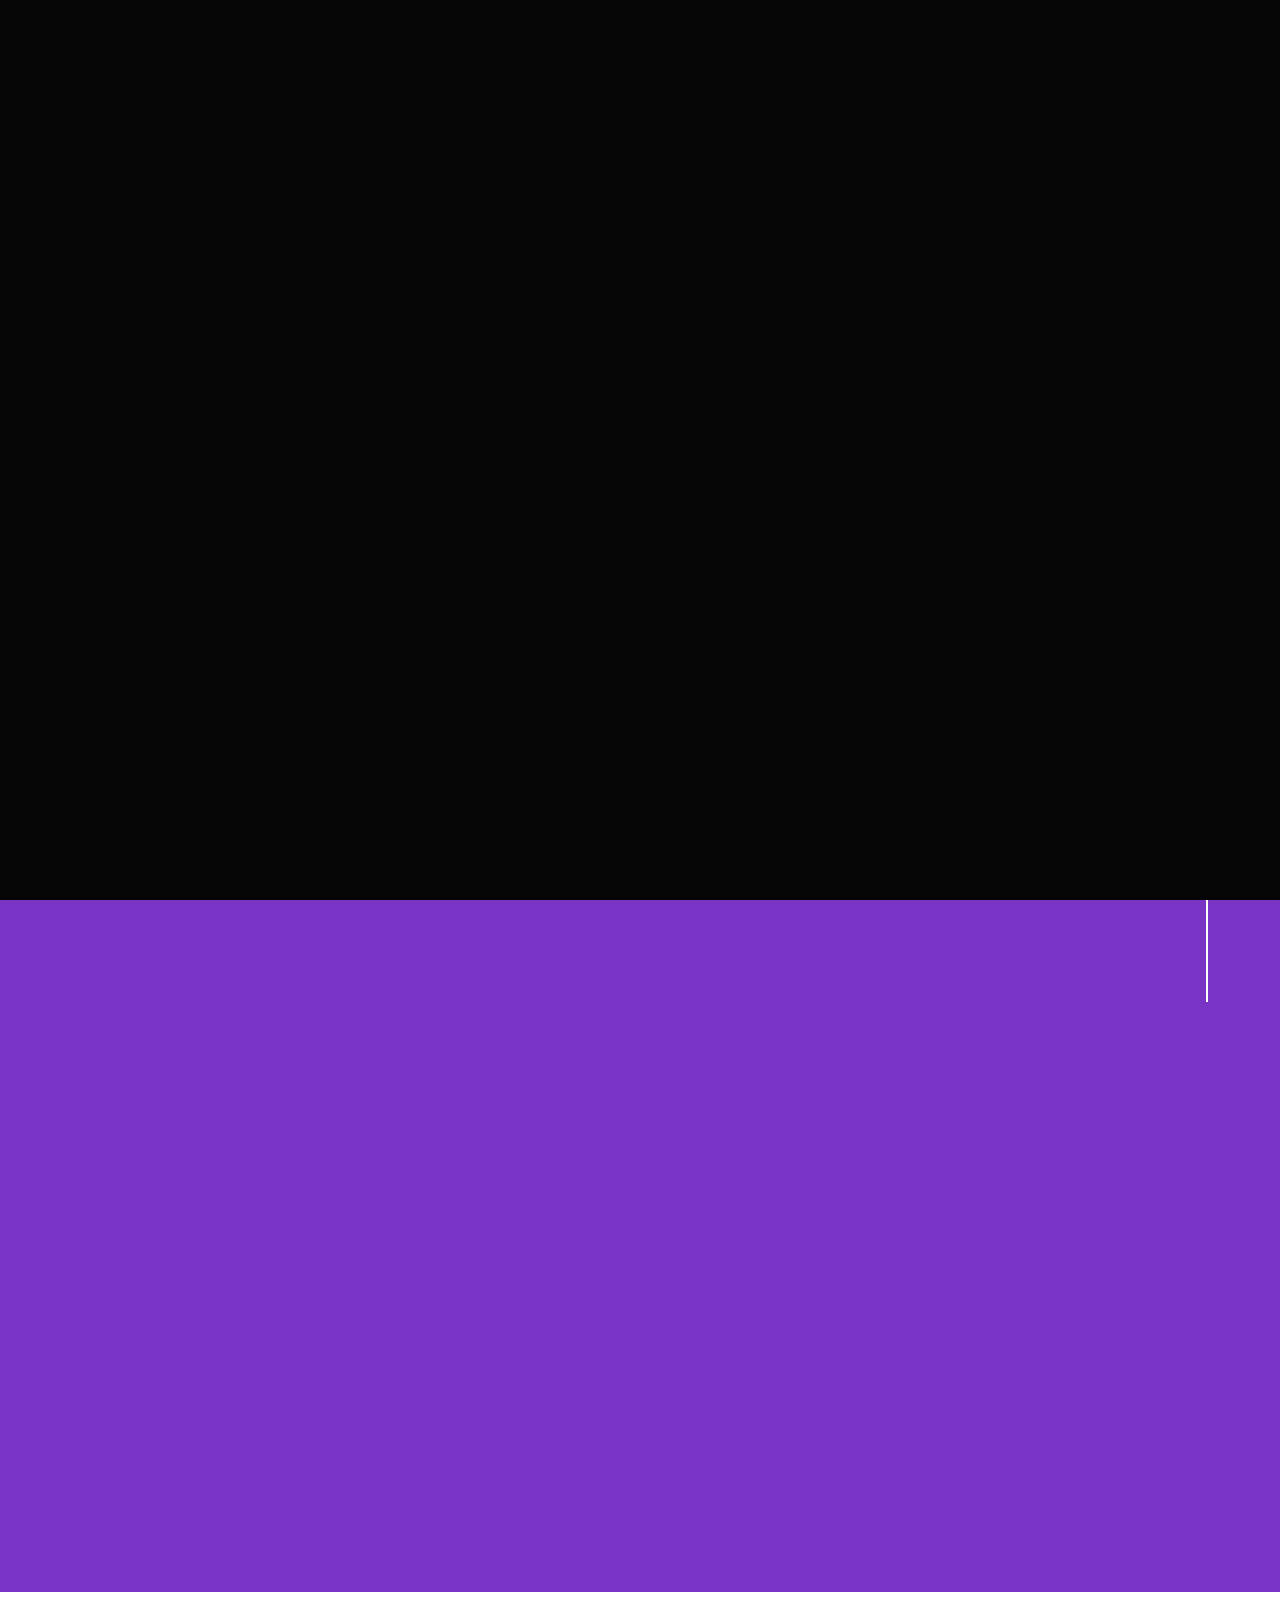
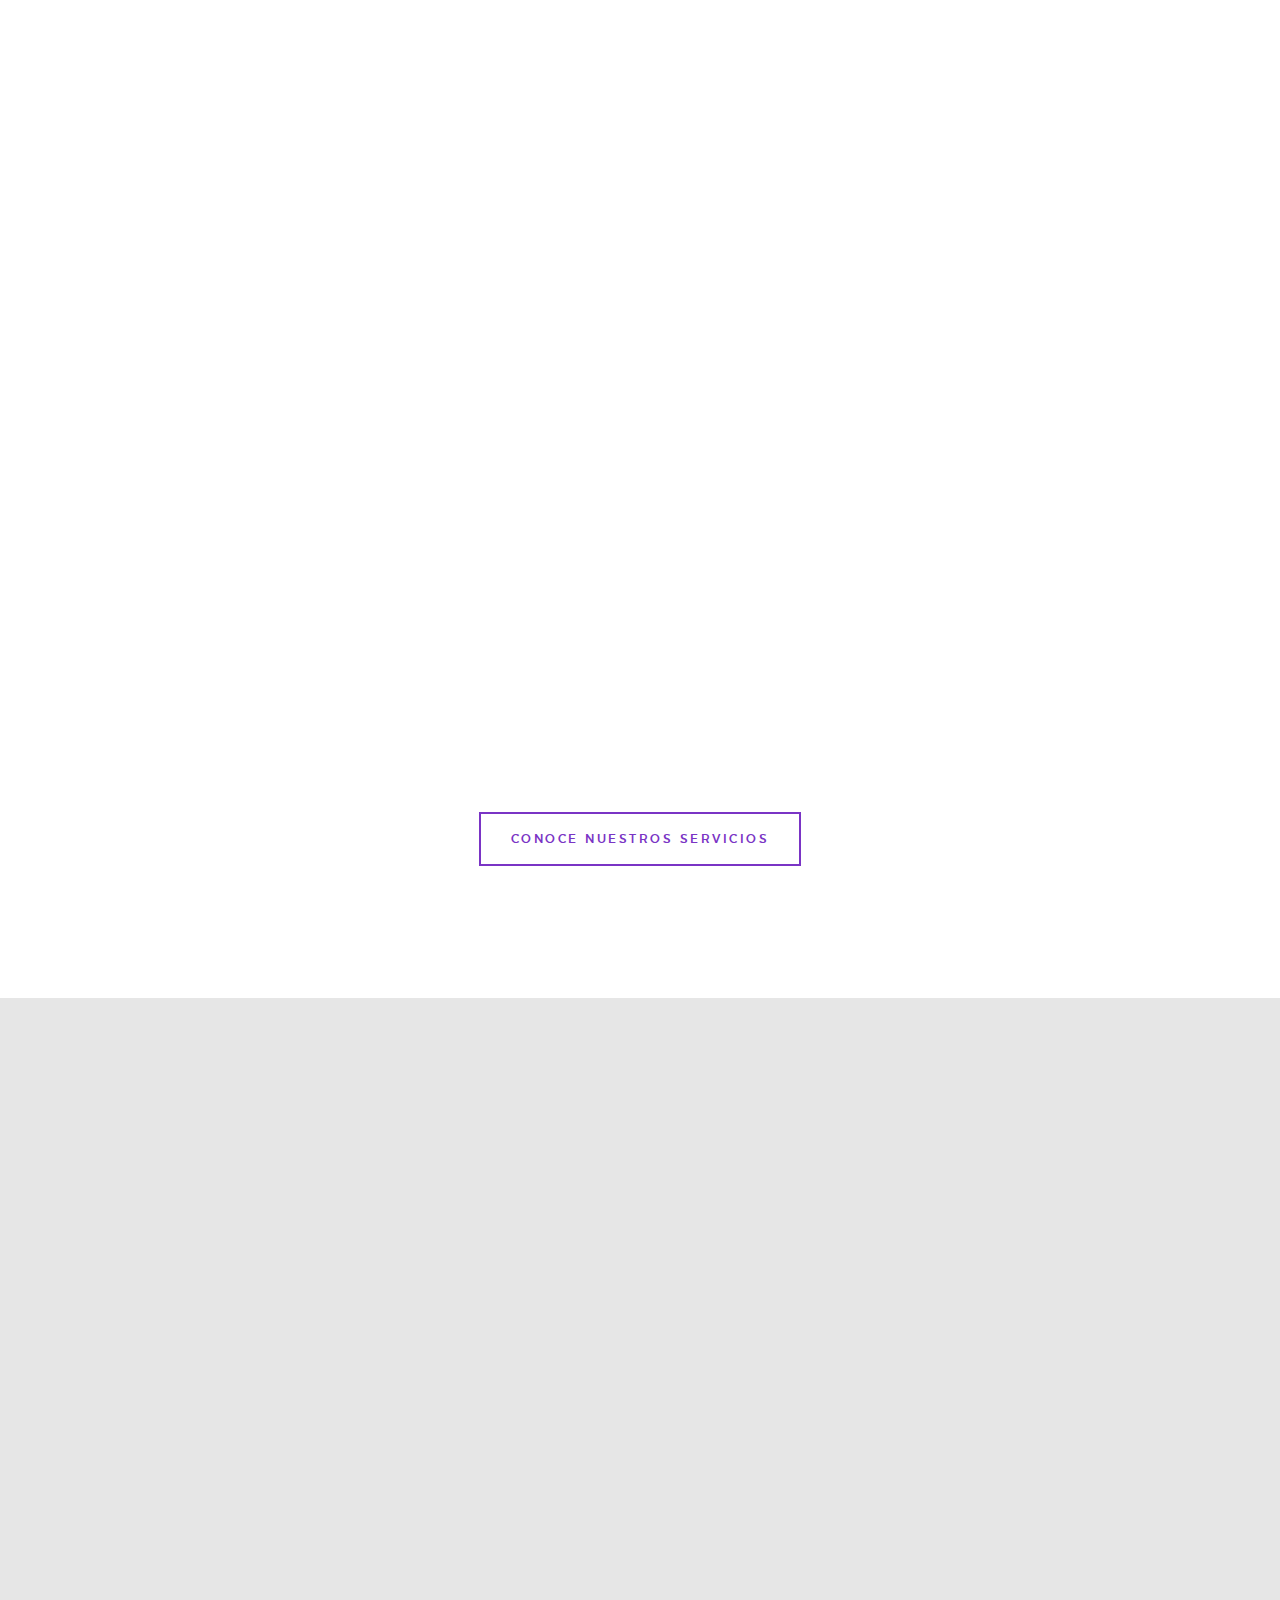
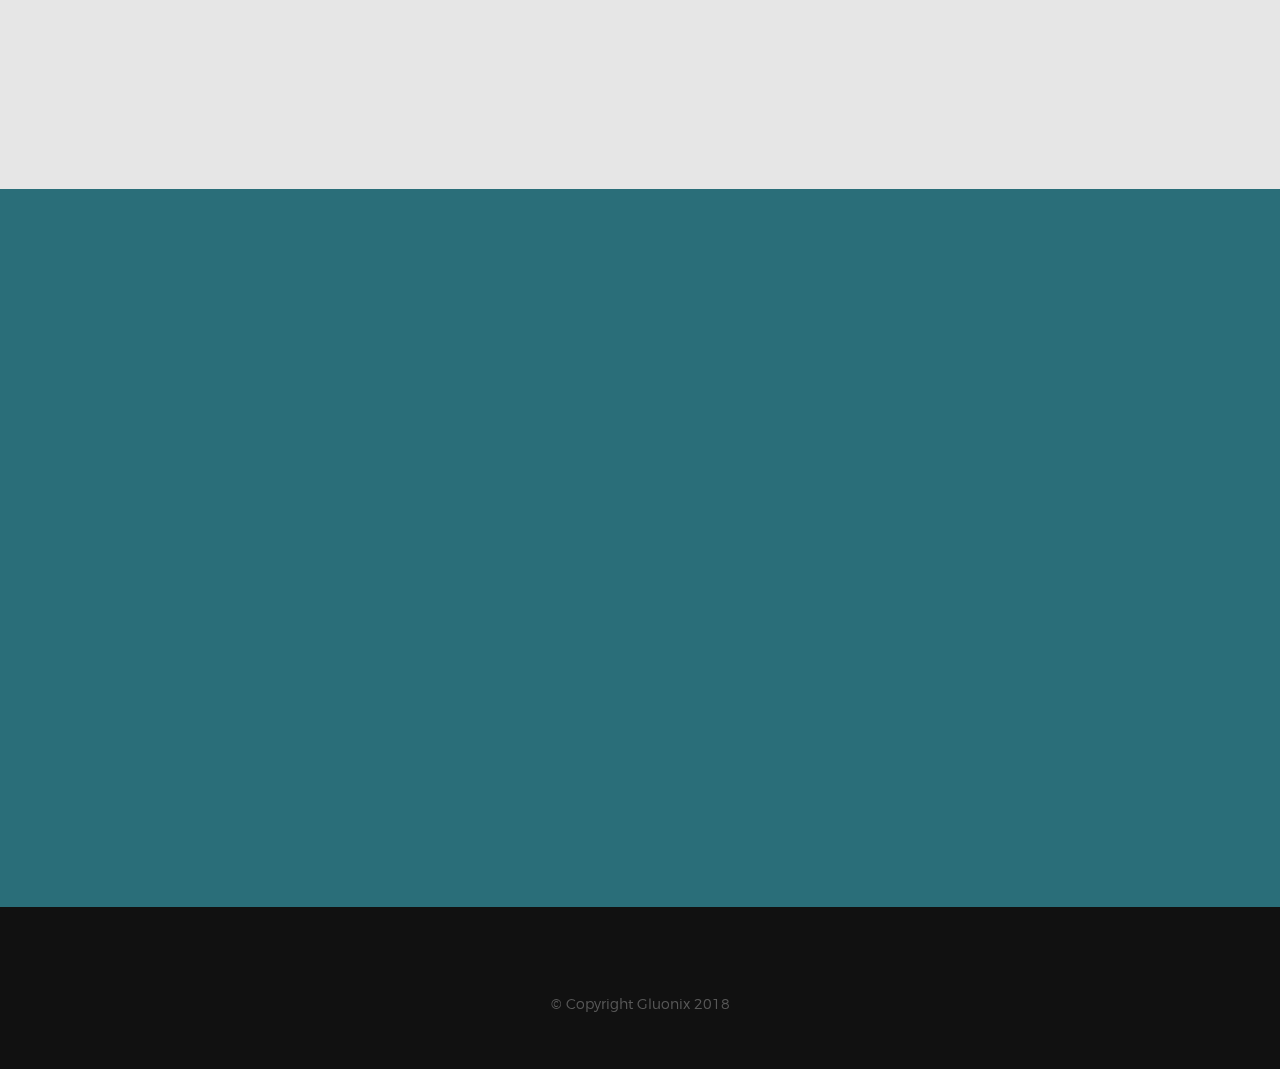
==== es/index.html @ e89a902e "Add multiligual folder" ====
<!DOCTYPE html>
<!--[if lt IE 9 ]><html class="no-js oldie" lang="en"> <![endif]-->
<!--[if IE 9 ]><html class="no-js oldie ie9" lang="en"> <![endif]-->
<!--[if (gte IE 9)|!(IE)]><!-->
<html class="no-js" lang="es">
<!--<![endif]-->

<head>

    <!--- basic page needs
    ================================================== -->
    <meta charset="utf-8">
    <title>Gluonix</title>
    <meta name="description" content="">
    <meta name="author" content="">

    <!-- mobile specific metas
    ================================================== -->
    <meta name="viewport" content="width=device-width, initial-scale=1">

    <!-- CSS
    ================================================== -->
    <link rel="stylesheet" href="../css/base.css">
    <link rel="stylesheet" href="../css/vendor.css">
    <link rel="stylesheet" href="../css/main.css">
    <style media="screen">

    </style>

    <!-- script
    ================================================== -->
    <script src="../js/modernizr.js"></script>
    <script src="../js/pace.min.js"></script>

    <!-- favicons
    ================================================== -->
    <link rel="shortcut icon" href="../favicon.ico" type="image/x-icon">
    <link rel="icon" href="../favicon.ico" type="image/x-icon">

</head>

<body id="top">

    <!-- header
    ================================================== -->
    <header class="s-header">

        <div class="header-logo">
            <a href="../es/index.html">
                <img class="site-logo" src="../images/logo.png" alt="Homepage">
            </a>
        </div>

        <nav class="header-nav">

            <a href="#0" class="header-nav__close" title="close"><span>Close</span></a>

            <div class="header-nav__content">
                <img class="site-logo" src="../images/logo.png" alt="Homepage">

                <ul class="header-nav__list">
                    <li class="current"><a href="../es/index.html#home" title="home">Inicio</a></li>
                    <li><a href="about.html" title="../about">Acerca</a></li>
                    <li><a href="services.html" title="../services">Servicios</a></li>
                    <li><a href="about.html#clients" title="../clients">Clientes</a></li>
                    <li><a href="index.html#contact" title="../contact">Contacto</a></li>
                </ul>

                <!-- <ul class="header-nav__social">
                    <li>
                        <a href="#"><i class="fa fa-facebook"></i></a>
                    </li>
                    <li>
                        <a href="#"><i class="fa fa-twitter"></i></a>
                    </li>
                    <li>
                        <a href="#"><i class="fa fa-linkedin"></i></a>
                    </li>
                    <li>
                        <a href="#"><i class="fa fa-github"></i></a>
                    </li>
                </ul> -->

            </div> <!-- end header-nav__content -->

        </nav>  <!-- end header-nav -->

        <a class="header-menu-toggle" href="#0">
            <span class="header-menu-text">Menu</span>
            <span class="header-menu-icon"></span>
        </a>

    </header> <!-- end s-header -->


    <!-- home
    ================================================== -->
    <section id="home" class="s-home target-section" data-parallax="scroll" data-image-src="../images/hero-bg.png" data-natural-width=3000 data-natural-height=2000 data-position-y=center>

        <div class="overlay"></div>
        <div class="shadow-overlay"></div>

        <div class="home-content">

            <div class="row home-content__main">

                <h1>
                  Creando soluciones de tecnología para personas
                </h1>

                <div class="home-content__buttons">
                <div class="home-content__buttons">
                    <a href="#about" class="smoothscroll btn btn--stroke">
                      Quiero saber más
                    </a>
                </div>

            </div>


            <div class="home-content__line"></div>

        </div> <!-- end home-content -->

        <!-- end home-social -->

    </section> <!-- end s-home -->


    <!-- about
    ================================================== -->
    <section id='about' class="s-about">

        <div class="row section-header has-bottom-sep" data-aos="fade-up">
            <div class="col-full">
                <h1 class="display-1 display-1--light">Somos GLUONIX</h1>
            </div>
        </div> <!-- end section-header -->

        <div class="row about-desc" data-aos="fade-up">
            <div class="col-full">
                <p>
                Somos un equipo de diseñadores, desarrolladores y expertos en tecnologías con la misión de convertir retos tecnológicos en oportunidades de innovación, demostrando a las organizaciones que al mejorar sus procesos pueden tener un impacto positivo sobre su organización, clientes y consumidores.
                </p>
            </div>

            <div class="home-content__buttons">
              <center>
                <a href="../es/about.html" class="btn btn--stroke">
                    Acerca de nosotros
                </a>
              </center>
            </div>

        </div> <!-- end about-desc -->

        <div class="about__line"></div>

    </section> <!-- end s-about -->


    <!-- services
    ================================================== -->
    <section id='services' class="s-services">

        <div class="row section-header has-bottom-sep" data-aos="fade-up">
            <div class="col-full">
                <h2 class="subhead">Lo que hacemos</h2>
                <h1 class="display-2">Ofrecemos soluciones de tecnología escalables y adaptables a los constantes cambios que demanda el mundo actual.</h1>
            </div>
        </div> <!-- end section-header -->

        <style media="screen">
          .service-padding{
            padding-left: 0px;
            padding-right: 0px;
          }
        </style>

        <div class="row services-list block-1-2 block-tab-full">

            <div class="col-block service-item" data-aos="fade-up">
                <div class="service-icon col-two service-padding">
                  <img src="../images/default/icons8-web-design.png" />
                </div>
                <div class="col-ten service-padding">
                    <h3 class="h2">Diseño UX</h3>
                    <p>Mejoramos la experiencia de los productos de software de las empresas manteniendo presente la imagen de nuestros clientes.
                    </p>
                </div>
            </div>

            <div class="col-block service-item" data-aos="fade-up">
                <div class="service-icon col-two service-padding">
                  <img src="../images/default/icons8-source-code.png" />
                </div>
                <div class="col-ten service-padding">
                    <h3 class="h2">Desarrollo de aplicaciones</h3>
                    <p>Transformamos las ideas de negocio en soluciones de software.
                    </p>
                </div>
            </div>

            <div class="col-block service-item" data-aos="fade-up">
                <div class="service-icon col-two service-padding">
                    <img src="../images/default/icons8-game-position.png" />
                </div>
                <div class="col-ten service-padding">
                    <h3 class="h2">Gamificación</h3>
                    <p>Llevamos a los negocios al siguiente nivel incorporando elementos de juegos  para  ayudar a cumplir los objetivos de las empresas.
                    </p>
                </div>
            </div>

            <div class="col-block service-item" data-aos="fade-up">
                <div class="service-icon col-two service-padding">
                  <img src="../images/default/icons8-gear-outline.png" />
                </div>
                <div class="col-ten service-padding">
                    <h3 class="h2">Consultoría y Mantenimiento de aplicaciones</h3>
                    <p>Integramos tecnologías disruptivas en la transformación digital de los negocios.
                    </p>
                </div>
            </div>

            <div class="col-twelve service-content__buttons">
              <center>
                <a href="../es/services.html" class="btn btn--stroke">
                    Conoce nuestros servicios
                </a>
              </center>
            </div>

        </div> <!-- end services-list -->

    </section> <!-- end s-services -->


    <!-- clients
    ================================================== -->
    <section id="clients" class="s-clients">

        <div class="row section-header" data-aos="fade-up">
            <div class="col-full">
                <h3 class="subhead">Nuestros Clientes</h3>
                <h1 class="display-2">
                  Sin importar las distancias ofrecemos servicios de desarrollo a clientes de diferentes partes del mundo</h1>
            </div>
        </div> <!-- end section-header -->

        <div class="row clients-outer" data-aos="fade-up">
            <div class="col-full">
              <img src="../images/our-clients.png" />

                <!-- <div class="clients"> -->
                    <!-- <a href="#0" title="" class="clients__slide"><img src="images/clients/apple.png" /></a>
                    <a href="#0" title="" class="clients__slide"><img src="images/clients/atom.png" /></a>
                    <a href="#0" title="" class="clients__slide"><img src="images/clients/blackberry.png" /></a>
                    <a href="#0" title="" class="clients__slide"><img src="images/clients/dropbox.png" /></a>
                    <a href="#0" title="" class="clients__slide"><img src="images/clients/envato.png" /></a>
                    <a href="#0" title="" class="clients__slide"><img src="images/clients/firefox.png" /></a>
                    <a href="#0" title="" class="clients__slide"><img src="images/clients/joomla.png" /></a>
                    <a href="#0" title="" class="clients__slide"><img src="images/clients/magento.png" /></a> -->
                <!-- </div>  -->
                <!-- end clients -->
            </div> <!-- end col-full -->
            <!-- <div class="service-content__buttons">
              <center>
                <a href="portfolio.html" class="btn btn--stroke">
                    Dale un vistazo a nuestros proyectos
                </a>
              </center>
            </div> -->
        </div> <!-- end clients-outer -->

    </section> <!-- end s-clients -->


    <!-- contact
    ================================================== -->
    <section id="contact" class="s-contact">

        <div class="row section-header" data-aos="fade-up">
            <div class="col-full">
                <h1 class="display-2 display-2--light">Nosotros <i class="fa fa-heart heart"></i> los retos</h1>
                <h1 class="display-2 display-2--bold">Contáctanos y platicamos cómo hacer equipo para traer tus ideas a la realidad</h1>
            </div>
        </div>

        <div class="row contact-content" data-aos="fade-up">

                <div class="col-full">

                    <div class="col-four cinfo">
                        <h1 class="display-2 display-2--bold">Dónde nos puedes encontrar</h1>
                        <p>
                            5 de mayo 301<br>
                            Palo Blanco, 66230<br>
                            San Pedro Garza García, N.L.<br>
                            México
                        </p>
                    </div>

                    <div class="col-four cinfo">
                        <h1 class="display-2 display-2--bold">Mándanos un correo</h1>
                        <p>
                            hello@gluonixtech.com<br>
                        </p>
                    </div>

                    <div class="col-four cinfo">
                        <h1 class="display-2 display-2--bold">Llámanos</h1>
                        <p>
                            Teléfono: (01-52) 8400 2161<br>
                        </p>
                    </div>
                  </div>

                  <!-- <div class="col-full">
                    <center>
                    <ul class="contact-social">
                        <li>
                            <a href="#"><i class="fa fa-facebook" aria-hidden="true"></i></a>
                        </li>
                        <li>
                            <a href="#"><i class="fa fa-twitter" aria-hidden="true"></i></a>
                        </li>
                        <li>
                            <a href="#"><i class="fa fa-github" aria-hidden="true"></i></a>
                        </li>
                        <li>
                            <a href="#"><i class="fa fa-linkedin" aria-hidden="true"></i></a>
                        </li>
                    </ul>
                    </center>
                </div> <!-- end contact-info -->

        </div> <!-- end contact-content -->

    </section> <!-- end s-contact -->


    <!-- footer
    ================================================== -->
    <footer>

        <div class="row footer-bottom">

            <div class="col-twelve">

                <div class="copyright">
                    <span>© Copyright Gluonix 2018</span>
                </div>

                <div class="go-top">
                    <a class="smoothscroll" title="Back to Top" href="#top"><i class="icon-arrow-up" aria-hidden="true"></i></a>
                </div>
            </div>

        </div> <!-- end footer-bottom -->

    </footer> <!-- end footer -->


    <!-- photoswipe background
    ================================================== -->
    <div aria-hidden="true" class="pswp" role="dialog" tabindex="-1">

        <div class="pswp__bg"></div>
        <div class="pswp__scroll-wrap">

            <div class="pswp__container">
                <div class="pswp__item"></div>
                <div class="pswp__item"></div>
                <div class="pswp__item"></div>
            </div>

            <div class="pswp__ui pswp__ui--hidden">
                <div class="pswp__top-bar">
                    <div class="pswp__counter"></div><button class="pswp__button pswp__button--close" title="Close (Esc)"></button> <button class="pswp__button pswp__button--share" title=
                    "Share"></button> <button class="pswp__button pswp__button--fs" title="Toggle fullscreen"></button> <button class="pswp__button pswp__button--zoom" title=
                    "Zoom in/out"></button>
                    <div class="pswp__preloader">
                        <div class="pswp__preloader__icn">
                            <div class="pswp__preloader__cut">
                                <div class="pswp__preloader__donut"></div>
                            </div>
                        </div>
                    </div>
                </div>
                <div class="pswp__share-modal pswp__share-modal--hidden pswp__single-tap">
                    <div class="pswp__share-tooltip"></div>
                </div><button class="pswp__button pswp__button--arrow--left" title="Previous (arrow left)"></button> <button class="pswp__button pswp__button--arrow--right" title=
                "Next (arrow right)"></button>
                <div class="pswp__caption">
                    <div class="pswp__caption__center"></div>
                </div>
            </div>

        </div>

    </div> <!-- end photoSwipe background -->


    <!-- preloader
    ================================================== -->
    <div id="preloader">
        <div id="loader">
            <div class="line-scale-pulse-out">
                <div></div>
                <div></div>
                <div></div>
                <div></div>
                <div></div>
            </div>
        </div>
    </div>


    <!-- Java Script
    ================================================== -->
    <script src="../js/jquery-3.2.1.min.js"></script>
    <script src="../js/plugins.js"></script>
    <script src="../js/main.js"></script>

</body>

</html>
---- css/base.css ----
/* ===================================================================
 *
 *  Glint v1.0 Base Stylesheet
 *  11-20-2017
 *  ------------------------------------------------------------------
 *
 *  TOC:
 *  # imports
 *  # normalize
 *  # basic/base setup styles
 *      ## Media
 *      ## Typography resets
 *      ## links
 *      ## inputs
 *  # grid
 *      ## medium size devices
 *      ## tablets
 *      ## mobile devices
 *      ## small mobile devices
 *  # block grids
 *      ## medium size devices
 *      ## tablets
 *      ## mobile devices
 *      ## small mobile devices
 *  # MISC
 *
 * =================================================================== */


/* ===================================================================
 * # imports
 *
 * ------------------------------------------------------------------- */
@import url("font-awesome/css/font-awesome.min.css");
@import url("micons/micons.css");
@import url("fonts.css");


/* ===================================================================
 * # normalize
 * normalize.css v5.0.0 | MIT License |
 * github.com/necolas/normalize.css
 *
 * ------------------------------------------------------------------- */
html {
    font-family: sans-serif;
    line-height: 1.15;
    -ms-text-size-adjust: 100%;
    -webkit-text-size-adjust: 100%;
}

body {
    margin: 0;
}

article,
aside,
footer,
header,
nav,
section {
    display: block;
}

h1 {
    font-size: 2em;
    margin: 0.67em 0;
}

figcaption,
figure,
main {
    display: block;
}

figure {
    margin: 1em 40px;
}

hr {
    box-sizing: content-box;
    height: 0;
    overflow: visible;
}

pre {
    font-family: monospace, monospace;
    font-size: 1em;
}

a {
    background-color: transparent;
    -webkit-text-decoration-skip: objects;
}

a:active,
a:hover {
    outline-width: 0;
}

abbr[title] {
    border-bottom: none;
    text-decoration: underline;
    text-decoration: underline dotted;
}

b,
strong {
    font-weight: inherit;
}

b,
strong {
    font-weight: bolder;
}

code,
kbd,
samp {
    font-family: monospace, monospace;
    font-size: 1em;
}

dfn {
    font-style: italic;
}

mark {
    background-color: #ff0;
    color: #000;
}

small {
    font-size: 80%;
}

sub,
sup {
    font-size: 75%;
    line-height: 0;
    position: relative;
    vertical-align: baseline;
}

sub {
    bottom: -0.25em;
}

sup {
    top: -0.5em;
}

audio,
video {
    display: inline-block;
}

audio:not([controls]) {
    display: none;
    height: 0;
}

img {
    max-width: 100%;
    max-height: 100%;
    height: inherit !important;
    border-style: none;
}

svg:not(:root) {
    overflow: hidden;
}

button,
input,
optgroup,
select,
textarea {
    font-family: sans-serif;
    font-size: 100%;
    line-height: 1.15;
    margin: 0;
}

button,
input {
    overflow: visible;
}

button,
select {
    text-transform: none;
}

button,
html [type="button"],
[type="reset"],
[type="submit"] {
    -webkit-appearance: button;
}

button::-moz-focus-inner,
[type="button"]::-moz-focus-inner,
[type="reset"]::-moz-focus-inner,
[type="submit"]::-moz-focus-inner {
    border-style: none;
    padding: 0;
}

button:-moz-focusring,
[type="button"]:-moz-focusring,
[type="reset"]:-moz-focusring,
[type="submit"]:-moz-focusring {
    outline: 1px dotted ButtonText;
}

fieldset {
    border: 1px solid #c0c0c0;
    margin: 0 2px;
    padding: 0.35em 0.625em 0.75em;
}

legend {
    box-sizing: border-box;
    color: inherit;
    display: table;
    max-width: 100%;
    padding: 0;
    white-space: normal;
}

progress {
    display: inline-block;
    vertical-align: baseline;
}

textarea {
    overflow: auto;
}

[type="checkbox"],
[type="radio"] {
    box-sizing: border-box;
    padding: 0;
}

[type="number"]::-webkit-inner-spin-button,
[type="number"]::-webkit-outer-spin-button {
    height: auto;
}

[type="search"] {
    -webkit-appearance: textfield;
    outline-offset: -2px;
}

[type="search"]::-webkit-search-cancel-button,
[type="search"]::-webkit-search-decoration {
    -webkit-appearance: none;
}

::-webkit-file-upload-button {
    -webkit-appearance: button;
    font: inherit;
}

details,
menu {
    display: block;
}

summary {
    display: list-item;
}

canvas {
    display: inline-block;
}

template {
    display: none;
}

[hidden] {
    display: none;
}


/* ===================================================================
 * # basic/base setup styles
 *
 * ------------------------------------------------------------------- */
html {
    font-size: 62.5%;
    box-sizing: border-box;
}

*,
*::before,
*::after {
    box-sizing: inherit;
}

body {
    font-weight: normal;
    line-height: 1;
    word-wrap: break-word;
    text-rendering: optimizeLegibility;
    -webkit-overflow-scrolling: touch;
    -webkit-text-size-adjust: none;
}

body,
input,
button {
    -moz-osx-font-smoothing: grayscale;
    -webkit-font-smoothing: antialiased;
}


/* -------------------------------------------------------------------
 * ## Media
 * ------------------------------------------------------------------- */

/* -------------------------------------------------------------------
 * ## Typography resets
 * ------------------------------------------------------------------- */
div,
dl,
dt,
dd,
ul,
ol,
li,
h1,
h2,
h3,
h4,
h5,
h6,
pre,
form,
p,
blockquote,
th,
td {
    margin: 0;
    padding: 0;
}

h1,
h2,
h3,
h4,
h5,
h6 {
    -webkit-font-smoothing: auto;
    -webkit-font-smoothing: antialiased;
    -webkit-font-variant-ligatures: common-ligatures;
    -moz-font-variant-ligatures: common-ligatures;
    font-variant-ligatures: common-ligatures;
    text-rendering: optimizeLegibility;
}

em,
i {
    font-style: italic;
    line-height: inherit;
}

strong,
b {
    font-weight: bold;
    line-height: inherit;
}

small {
    font-size: 60%;
    line-height: inherit;
}

ol,
ul {
    list-style: none;
}

li {
    display: block;
}


/* -------------------------------------------------------------------
 * ## links
 * ------------------------------------------------------------------- */
a {
    text-decoration: none;
    line-height: inherit;
}

a img {
    border: none;
}


/* -------------------------------------------------------------------
 * ## inputs
 * ------------------------------------------------------------------- */
fieldset {
    margin: 0;
    padding: 0;
}

input[type="email"],
input[type="number"],
input[type="search"],
input[type="text"],
input[type="tel"],
input[type="url"],
input[type="password"],
textarea {
    -webkit-appearance: none;
    -moz-appearance: none;
    -ms-appearance: none;
    -o-appearance: none;
    appearance: none;
}


/* ===================================================================
 * # grid
 *
 * ------------------------------------------------------------------- */
.row {
    width: 94%;
    max-width: 1200px;
    margin: 0 auto;
}

.row:after {
    content: "";
    display: table;
    clear: both;
}

.row .row {
    width: auto;
    max-width: none;
    margin-left: -20px;
    margin-right: -20px;
}


/* column blocks
 * -------------------------------------- */
[class*="col-"] {
    float: left;
    padding: 0 20px;
}

[class*="col-"]+[class*="col-"].end {
    float: right;
}


/* column width classes
 * -------------------------------------- */
.col-one {
    width: 8.33333%;
}

.col-two,
.col-1-6 {
    width: 16.66667%;
}

.col-three,
.col-1-4 {
    width: 25%;
}

.col-four,
.col-1-3 {
    width: 33.33333%;
}

.col-five {
    width: 41.66667%;
}

.col-six,
.col-1-2 {
    width: 50%;
}

.col-seven {
    width: 58.33333%;
}

.col-eight,
.col-2-3 {
    width: 66.66667%;
}

.col-nine,
.col-3-4 {
    width: 75%;
}

.col-ten,
.col-5-6 {
    width: 83.33333%;
}

.col-eleven {
    width: 91.66667%;
}

.col-twelve,
.col-full {
    width: 100%;
}


/* -------------------------------------------------------------------
 * ## medium size devices
 * ------------------------------------------------------------------- */
@media only screen and (max-width: 1200px) {
    .row .row {
        margin-left: -15px;
        margin-right: -15px;
    }
    [class*="col-"] {
        padding: 0 15px;
    }
    .md-two,
    .md-1-6 {
        width: 16.66667%;
    }
    .md-one {
        width: 8.33333%;
    }
    .md-three,
    .md-1-4 {
        width: 25%;
    }
    .md-four,
    .md-1-3 {
        width: 33.33333%;
    }
    .md-five {
        width: 41.66667%;
    }
    .md-six,
    .md-1-2 {
        width: 50%;
    }
    .md-seven {
        width: 58.33333%;
    }
    .md-eight,
    .md-2-3 {
        width: 66.66667%;
    }
    .md-nine,
    .md-3-4 {
        width: 75%;
    }
    .md-ten,
    .md-5-6 {
        width: 83.33333%;
    }
    .md-eleven {
        width: 91.66667%;
    }
    .md-twelve,
    .md-full {
        width: 100%;
    }
}


/* -------------------------------------------------------------------
 * ## tablets
 * ------------------------------------------------------------------- */
@media only screen and (max-width: 800px) {
    .row {
        width: 90%;
    }
    .tab-1-4 {
        width: 25%;
    }
    .tab-1-3 {
        width: 33.33333%;
    }
    .tab-1-2 {
        width: 50%;
    }
    .tab-2-3 {
        width: 66.66667%;
    }
    .tab-3-4 {
        width: 75%;
    }
    .tab-full {
        width: 100%;
    }
}


/* -------------------------------------------------------------------
 * ## mobile devices
 * ------------------------------------------------------------------- */
@media only screen and (max-width: 600px) {
    .row {
        width: auto;
        padding-left: 25px;
        padding-right: 25px;
    }
    .row .row {
        margin-left: -10px;
        margin-right: -10px;
    }
    [class*="col-"] {
        padding: 0 10px;
    }
    .mob-1-4 {
        width: 25%;
    }
    .mob-1-3 {
        width: 33.33333%;
    }
    .mob-1-2 {
        width: 50%;
    }
    .mob-2-3 {
        width: 66.66667%;
    }
    .mob-3-4 {
        width: 75%;
    }
    .mob-full {
        width: 100%;
    }
}


/* -------------------------------------------------------------------
 * ## small mobile devices
 * ------------------------------------------------------------------- */

/* stack columns on small mobile devices
 * ------------------------------------------------------------------- */

@media only screen and (max-width: 400px) {
    .row .row {
        padding-left: 0;
        padding-right: 0;
        margin-left: 0;
        margin-right: 0;
    }
    [class*="col-"] {
        width: 100% !important;
        float: none !important;
        clear: both !important;
        margin-left: 0;
        margin-right: 0;
        padding: 0;
    }
    [class*="col-"]+[class*="col-"].end {
        float: none;
    }
}


/* ===================================================================
 * # block grids
 * ------------------------------------------------------------------- */

/*   Equally-sized columns define at row level
 * ------------------------------------------------------------------- */
[class*="block-"]:after {
    content: "";
    display: table;
    clear: both;
}

.block-1-6 .col-block {
    width: 16.66667%;
}

.block-1-5 .col-block {
    width: 20%;
}

.block-1-4 .col-block {
    width: 25%;
}

.block-1-3 .col-block {
    width: 33.33333%;
}

.block-1-2 .col-block {
    width: 50%;
}


/**
 * Clearing for block grid columns. Allow columns with
 * different heights to align properly.
 */

.block-1-6 .col-block:nth-child(6n+1),
.block-1-5 .col-block:nth-child(5n+1),
.block-1-4 .col-block:nth-child(4n+1),
.block-1-3 .col-block:nth-child(3n+1),
.block-1-2 .col-block:nth-child(2n+1) {
    clear: both;
}


/* -------------------------------------------------------------------
 * ## medium size devices
 * ------------------------------------------------------------------- */
@media only screen and (max-width: 1200px) {
    .block-m-1-6 .col-block {
        width: 16.66667%;
    }
    .block-m-1-5 .col-block {
        width: 20%;
    }
    .block-m-1-4 .col-block {
        width: 25%;
    }
    .block-m-1-3 .col-block {
        width: 33.33333%;
    }
    .block-m-1-2 .col-block {
        width: 50%;
    }
    .block-m-full .col-block {
        width: 100%;
        clear: both;
    }
    [class*="block-m-"] .col-block:nth-child(n) {
        clear: none;
    }
    .block-m-1-6 .col-block:nth-child(6n+1),
    .block-m-1-5 .col-block:nth-child(5n+1),
    .block-m-1-4 .col-block:nth-child(4n+1),
    .block-m-1-3 .col-block:nth-child(3n+1),
    .block-m-1-2 .col-block:nth-child(2n+1) {
        clear: both;
    }
}


/* -------------------------------------------------------------------
 * ## tablets
 * ------------------------------------------------------------------- */
@media only screen and (max-width: 800px) {
    .block-tab-1-6 .col-block {
        width: 16.66667%;
    }
    .block-tab-1-5 .col-block {
        width: 20%;
    }
    .block-tab-1-4 .col-block {
        width: 25%;
    }
    .block-tab-1-3 .col-block {
        width: 33.33333%;
    }
    .block-tab-1-2 .col-block {
        width: 50%;
    }
    .block-tab-full .col-block {
        width: 100%;
        clear: both;
    }
    [class*="block-tab-"] .col-block:nth-child(n) {
        clear: none;
    }
    .block-tab-1-6 .col-block:nth-child(6n+1),
    .block-tab-1-6 .col-block:nth-child(5n+1),
    .block-tab-1-4 .col-block:nth-child(4n+1),
    .block-tab-1-3 .col-block:nth-child(3n+1),
    .block-tab-1-2 .col-block:nth-child(2n+1) {
        clear: both;
    }
}


/* -------------------------------------------------------------------
 * ## mobile devices
 * ------------------------------------------------------------------- */
@media only screen and (max-width: 600px) {
    .block-mob-1-6 .col-block {
        width: 16.66667%;
    }
    .block-mob-1-5 .col-block {
        width: 20%;
    }
    .block-mob-1-4 .col-block {
        width: 25%;
    }
    .block-mob-1-3 .col-block {
        width: 33.33333%;
    }
    .block-mob-1-2 .col-block {
        width: 50%;
    }
    .block-mob-full .col-block {
        width: 100%;
        clear: both;
    }
    [class*="block-mob-"] .col-block:nth-child(n) {
        clear: none;
    }
    .block-mob-1-6 .col-block:nth-child(6n+1),
    .block-mob-1-5 .col-block:nth-child(5n+1),
    .block-mob-1-4 .col-block:nth-child(4n+1),
    .block-mob-1-3 .col-block:nth-child(3n+1),
    .block-mob-1-2 .col-block:nth-child(2n+1) {
        clear: both;
    }
}


/* -------------------------------------------------------------------
 * ## small mobile devices
 * ------------------------------------------------------------------- */

/* stack columns on small mobile devices
 * ------------------------------------------------------------------- */

@media only screen and (max-width: 400px) {
    .stack .col-block {
        width: 100% !important;
        float: none !important;
        clear: both !important;
        margin-left: 0;
        margin-right: 0;
    }
}


/* ===================================================================
 * # MISC
 *
 * ------------------------------------------------------------------- */
.group:after {
    content: "";
    display: table;
    clear: both;
}


/* Misc Helper Styles
 * -------------------------------------- */
.is-hidden {
    display: none;
}

.is-invisible {
    visibility: hidden;
}

.antialiased {
    -webkit-font-smoothing: antialiased;
    -moz-osx-font-smoothing: grayscale;
}

.overflow-hidden {
    overflow: hidden;
}

.remove-bottom {
    margin-bottom: 0;
}

.half-bottom {
    margin-bottom: 1.5rem !important;
}

.add-bottom {
    margin-bottom: 3rem !important;
}

.no-border {
    border: none;
}

.full-width {
    width: 100%;
}

.text-center {
    text-align: center;
}

.text-left {
    text-align: left;
}

.text-right {
    text-align: right;
}

.pull-left {
    float: left;
}

.pull-right {
    float: right;
}

.align-center {
    margin-left: auto;
    margin-right: auto;
    text-align: center;
}


/*# sourceMappingURL=base.css.map */
---- css/vendor.css ----
/* =================================================================== 
 *
 *  Glint v1.0 Vendor/Third Party CSS 
 *  11-20-2017
 *  ------------------------------------------------------------------
 *
 *  TOC:
 *  # animate on scroll
 *  # slick slider
 *  # photoswipe
 *  # photoSwipe skin
 *
 * =================================================================== */


/* ===================================================================
 * # animate on scroll 
 * https://michalsnik.github.io/aos/
 *
 * ------------------------------------------------------------------- */
[data-aos][data-aos][data-aos-duration='50'], body[data-aos-duration='50'] [data-aos] {
    transition-duration: 50ms;
}

[data-aos][data-aos][data-aos-delay='50'], body[data-aos-delay='50'] [data-aos] {
    transition-delay: 0;
}

[data-aos][data-aos][data-aos-delay='50'].aos-animate, body[data-aos-delay='50'] [data-aos].aos-animate {
    transition-delay: 50ms;
}

[data-aos][data-aos][data-aos-duration='100'], body[data-aos-duration='100'] [data-aos] {
    transition-duration: .1s;
}

[data-aos][data-aos][data-aos-delay='100'], body[data-aos-delay='100'] [data-aos] {
    transition-delay: 0;
}

[data-aos][data-aos][data-aos-delay='100'].aos-animate, body[data-aos-delay='100'] [data-aos].aos-animate {
    transition-delay: .1s;
}

[data-aos][data-aos][data-aos-duration='150'], body[data-aos-duration='150'] [data-aos] {
    transition-duration: .15s;
}

[data-aos][data-aos][data-aos-delay='150'], body[data-aos-delay='150'] [data-aos] {
    transition-delay: 0;
}

[data-aos][data-aos][data-aos-delay='150'].aos-animate, body[data-aos-delay='150'] [data-aos].aos-animate {
    transition-delay: .15s;
}

[data-aos][data-aos][data-aos-duration='200'], body[data-aos-duration='200'] [data-aos] {
    transition-duration: .2s;
}

[data-aos][data-aos][data-aos-delay='200'], body[data-aos-delay='200'] [data-aos] {
    transition-delay: 0;
}

[data-aos][data-aos][data-aos-delay='200'].aos-animate, body[data-aos-delay='200'] [data-aos].aos-animate {
    transition-delay: .2s;
}

[data-aos][data-aos][data-aos-duration='250'], body[data-aos-duration='250'] [data-aos] {
    transition-duration: .25s;
}

[data-aos][data-aos][data-aos-delay='250'], body[data-aos-delay='250'] [data-aos] {
    transition-delay: 0;
}

[data-aos][data-aos][data-aos-delay='250'].aos-animate, body[data-aos-delay='250'] [data-aos].aos-animate {
    transition-delay: .25s;
}

[data-aos][data-aos][data-aos-duration='300'], body[data-aos-duration='300'] [data-aos] {
    transition-duration: .3s;
}

[data-aos][data-aos][data-aos-delay='300'], body[data-aos-delay='300'] [data-aos] {
    transition-delay: 0;
}

[data-aos][data-aos][data-aos-delay='300'].aos-animate, body[data-aos-delay='300'] [data-aos].aos-animate {
    transition-delay: .3s;
}

[data-aos][data-aos][data-aos-duration='350'], body[data-aos-duration='350'] [data-aos] {
    transition-duration: .35s;
}

[data-aos][data-aos][data-aos-delay='350'], body[data-aos-delay='350'] [data-aos] {
    transition-delay: 0;
}

[data-aos][data-aos][data-aos-delay='350'].aos-animate, body[data-aos-delay='350'] [data-aos].aos-animate {
    transition-delay: .35s;
}

[data-aos][data-aos][data-aos-duration='400'], body[data-aos-duration='400'] [data-aos] {
    transition-duration: .4s;
}

[data-aos][data-aos][data-aos-delay='400'], body[data-aos-delay='400'] [data-aos] {
    transition-delay: 0;
}

[data-aos][data-aos][data-aos-delay='400'].aos-animate, body[data-aos-delay='400'] [data-aos].aos-animate {
    transition-delay: .4s;
}

[data-aos][data-aos][data-aos-duration='450'], body[data-aos-duration='450'] [data-aos] {
    transition-duration: .45s;
}

[data-aos][data-aos][data-aos-delay='450'], body[data-aos-delay='450'] [data-aos] {
    transition-delay: 0;
}

[data-aos][data-aos][data-aos-delay='450'].aos-animate, body[data-aos-delay='450'] [data-aos].aos-animate {
    transition-delay: .45s;
}

[data-aos][data-aos][data-aos-duration='500'], body[data-aos-duration='500'] [data-aos] {
    transition-duration: .5s;
}

[data-aos][data-aos][data-aos-delay='500'], body[data-aos-delay='500'] [data-aos] {
    transition-delay: 0;
}

[data-aos][data-aos][data-aos-delay='500'].aos-animate, body[data-aos-delay='500'] [data-aos].aos-animate {
    transition-delay: .5s;
}

[data-aos][data-aos][data-aos-duration='550'], body[data-aos-duration='550'] [data-aos] {
    transition-duration: .55s;
}

[data-aos][data-aos][data-aos-delay='550'], body[data-aos-delay='550'] [data-aos] {
    transition-delay: 0;
}

[data-aos][data-aos][data-aos-delay='550'].aos-animate, body[data-aos-delay='550'] [data-aos].aos-animate {
    transition-delay: .55s;
}

[data-aos][data-aos][data-aos-duration='600'], body[data-aos-duration='600'] [data-aos] {
    transition-duration: .6s;
}

[data-aos][data-aos][data-aos-delay='600'], body[data-aos-delay='600'] [data-aos] {
    transition-delay: 0;
}

[data-aos][data-aos][data-aos-delay='600'].aos-animate, body[data-aos-delay='600'] [data-aos].aos-animate {
    transition-delay: .6s;
}

[data-aos][data-aos][data-aos-duration='650'], body[data-aos-duration='650'] [data-aos] {
    transition-duration: .65s;
}

[data-aos][data-aos][data-aos-delay='650'], body[data-aos-delay='650'] [data-aos] {
    transition-delay: 0;
}

[data-aos][data-aos][data-aos-delay='650'].aos-animate, body[data-aos-delay='650'] [data-aos].aos-animate {
    transition-delay: .65s;
}

[data-aos][data-aos][data-aos-duration='700'], body[data-aos-duration='700'] [data-aos] {
    transition-duration: .7s;
}

[data-aos][data-aos][data-aos-delay='700'], body[data-aos-delay='700'] [data-aos] {
    transition-delay: 0;
}

[data-aos][data-aos][data-aos-delay='700'].aos-animate, body[data-aos-delay='700'] [data-aos].aos-animate {
    transition-delay: .7s;
}

[data-aos][data-aos][data-aos-duration='750'], body[data-aos-duration='750'] [data-aos] {
    transition-duration: .75s;
}

[data-aos][data-aos][data-aos-delay='750'], body[data-aos-delay='750'] [data-aos] {
    transition-delay: 0;
}

[data-aos][data-aos][data-aos-delay='750'].aos-animate, body[data-aos-delay='750'] [data-aos].aos-animate {
    transition-delay: .75s;
}

[data-aos][data-aos][data-aos-duration='800'], body[data-aos-duration='800'] [data-aos] {
    transition-duration: .8s;
}

[data-aos][data-aos][data-aos-delay='800'], body[data-aos-delay='800'] [data-aos] {
    transition-delay: 0;
}

[data-aos][data-aos][data-aos-delay='800'].aos-animate, body[data-aos-delay='800'] [data-aos].aos-animate {
    transition-delay: .8s;
}

[data-aos][data-aos][data-aos-duration='850'], body[data-aos-duration='850'] [data-aos] {
    transition-duration: .85s;
}

[data-aos][data-aos][data-aos-delay='850'], body[data-aos-delay='850'] [data-aos] {
    transition-delay: 0;
}

[data-aos][data-aos][data-aos-delay='850'].aos-animate, body[data-aos-delay='850'] [data-aos].aos-animate {
    transition-delay: .85s;
}

[data-aos][data-aos][data-aos-duration='900'], body[data-aos-duration='900'] [data-aos] {
    transition-duration: .9s;
}

[data-aos][data-aos][data-aos-delay='900'], body[data-aos-delay='900'] [data-aos] {
    transition-delay: 0;
}

[data-aos][data-aos][data-aos-delay='900'].aos-animate, body[data-aos-delay='900'] [data-aos].aos-animate {
    transition-delay: .9s;
}

[data-aos][data-aos][data-aos-duration='950'], body[data-aos-duration='950'] [data-aos] {
    transition-duration: .95s;
}

[data-aos][data-aos][data-aos-delay='950'], body[data-aos-delay='950'] [data-aos] {
    transition-delay: 0;
}

[data-aos][data-aos][data-aos-delay='950'].aos-animate, body[data-aos-delay='950'] [data-aos].aos-animate {
    transition-delay: .95s;
}

[data-aos][data-aos][data-aos-duration='1000'], body[data-aos-duration='1000'] [data-aos] {
    transition-duration: 1s;
}

[data-aos][data-aos][data-aos-delay='1000'], body[data-aos-delay='1000'] [data-aos] {
    transition-delay: 0;
}

[data-aos][data-aos][data-aos-delay='1000'].aos-animate, body[data-aos-delay='1000'] [data-aos].aos-animate {
    transition-delay: 1s;
}

[data-aos][data-aos][data-aos-duration='1050'], body[data-aos-duration='1050'] [data-aos] {
    transition-duration: 1.05s;
}

[data-aos][data-aos][data-aos-delay='1050'], body[data-aos-delay='1050'] [data-aos] {
    transition-delay: 0;
}

[data-aos][data-aos][data-aos-delay='1050'].aos-animate, body[data-aos-delay='1050'] [data-aos].aos-animate {
    transition-delay: 1.05s;
}

[data-aos][data-aos][data-aos-duration='1100'], body[data-aos-duration='1100'] [data-aos] {
    transition-duration: 1.1s;
}

[data-aos][data-aos][data-aos-delay='1100'], body[data-aos-delay='1100'] [data-aos] {
    transition-delay: 0;
}

[data-aos][data-aos][data-aos-delay='1100'].aos-animate, body[data-aos-delay='1100'] [data-aos].aos-animate {
    transition-delay: 1.1s;
}

[data-aos][data-aos][data-aos-duration='1150'], body[data-aos-duration='1150'] [data-aos] {
    transition-duration: 1.15s;
}

[data-aos][data-aos][data-aos-delay='1150'], body[data-aos-delay='1150'] [data-aos] {
    transition-delay: 0;
}

[data-aos][data-aos][data-aos-delay='1150'].aos-animate, body[data-aos-delay='1150'] [data-aos].aos-animate {
    transition-delay: 1.15s;
}

[data-aos][data-aos][data-aos-duration='1200'], body[data-aos-duration='1200'] [data-aos] {
    transition-duration: 1.2s;
}

[data-aos][data-aos][data-aos-delay='1200'], body[data-aos-delay='1200'] [data-aos] {
    transition-delay: 0;
}

[data-aos][data-aos][data-aos-delay='1200'].aos-animate, body[data-aos-delay='1200'] [data-aos].aos-animate {
    transition-delay: 1.2s;
}

[data-aos][data-aos][data-aos-duration='1250'], body[data-aos-duration='1250'] [data-aos] {
    transition-duration: 1.25s;
}

[data-aos][data-aos][data-aos-delay='1250'], body[data-aos-delay='1250'] [data-aos] {
    transition-delay: 0;
}

[data-aos][data-aos][data-aos-delay='1250'].aos-animate, body[data-aos-delay='1250'] [data-aos].aos-animate {
    transition-delay: 1.25s;
}

[data-aos][data-aos][data-aos-duration='1300'], body[data-aos-duration='1300'] [data-aos] {
    transition-duration: 1.3s;
}

[data-aos][data-aos][data-aos-delay='1300'], body[data-aos-delay='1300'] [data-aos] {
    transition-delay: 0;
}

[data-aos][data-aos][data-aos-delay='1300'].aos-animate, body[data-aos-delay='1300'] [data-aos].aos-animate {
    transition-delay: 1.3s;
}

[data-aos][data-aos][data-aos-duration='1350'], body[data-aos-duration='1350'] [data-aos] {
    transition-duration: 1.35s;
}

[data-aos][data-aos][data-aos-delay='1350'], body[data-aos-delay='1350'] [data-aos] {
    transition-delay: 0;
}

[data-aos][data-aos][data-aos-delay='1350'].aos-animate, body[data-aos-delay='1350'] [data-aos].aos-animate {
    transition-delay: 1.35s;
}

[data-aos][data-aos][data-aos-duration='1400'], body[data-aos-duration='1400'] [data-aos] {
    transition-duration: 1.4s;
}

[data-aos][data-aos][data-aos-delay='1400'], body[data-aos-delay='1400'] [data-aos] {
    transition-delay: 0;
}

[data-aos][data-aos][data-aos-delay='1400'].aos-animate, body[data-aos-delay='1400'] [data-aos].aos-animate {
    transition-delay: 1.4s;
}

[data-aos][data-aos][data-aos-duration='1450'], body[data-aos-duration='1450'] [data-aos] {
    transition-duration: 1.45s;
}

[data-aos][data-aos][data-aos-delay='1450'], body[data-aos-delay='1450'] [data-aos] {
    transition-delay: 0;
}

[data-aos][data-aos][data-aos-delay='1450'].aos-animate, body[data-aos-delay='1450'] [data-aos].aos-animate {
    transition-delay: 1.45s;
}

[data-aos][data-aos][data-aos-duration='1500'], body[data-aos-duration='1500'] [data-aos] {
    transition-duration: 1.5s;
}

[data-aos][data-aos][data-aos-delay='1500'], body[data-aos-delay='1500'] [data-aos] {
    transition-delay: 0;
}

[data-aos][data-aos][data-aos-delay='1500'].aos-animate, body[data-aos-delay='1500'] [data-aos].aos-animate {
    transition-delay: 1.5s;
}

[data-aos][data-aos][data-aos-duration='1550'], body[data-aos-duration='1550'] [data-aos] {
    transition-duration: 1.55s;
}

[data-aos][data-aos][data-aos-delay='1550'], body[data-aos-delay='1550'] [data-aos] {
    transition-delay: 0;
}

[data-aos][data-aos][data-aos-delay='1550'].aos-animate, body[data-aos-delay='1550'] [data-aos].aos-animate {
    transition-delay: 1.55s;
}

[data-aos][data-aos][data-aos-duration='1600'], body[data-aos-duration='1600'] [data-aos] {
    transition-duration: 1.6s;
}

[data-aos][data-aos][data-aos-delay='1600'], body[data-aos-delay='1600'] [data-aos] {
    transition-delay: 0;
}

[data-aos][data-aos][data-aos-delay='1600'].aos-animate, body[data-aos-delay='1600'] [data-aos].aos-animate {
    transition-delay: 1.6s;
}

[data-aos][data-aos][data-aos-duration='1650'], body[data-aos-duration='1650'] [data-aos] {
    transition-duration: 1.65s;
}

[data-aos][data-aos][data-aos-delay='1650'], body[data-aos-delay='1650'] [data-aos] {
    transition-delay: 0;
}

[data-aos][data-aos][data-aos-delay='1650'].aos-animate, body[data-aos-delay='1650'] [data-aos].aos-animate {
    transition-delay: 1.65s;
}

[data-aos][data-aos][data-aos-duration='1700'], body[data-aos-duration='1700'] [data-aos] {
    transition-duration: 1.7s;
}

[data-aos][data-aos][data-aos-delay='1700'], body[data-aos-delay='1700'] [data-aos] {
    transition-delay: 0;
}

[data-aos][data-aos][data-aos-delay='1700'].aos-animate, body[data-aos-delay='1700'] [data-aos].aos-animate {
    transition-delay: 1.7s;
}

[data-aos][data-aos][data-aos-duration='1750'], body[data-aos-duration='1750'] [data-aos] {
    transition-duration: 1.75s;
}

[data-aos][data-aos][data-aos-delay='1750'], body[data-aos-delay='1750'] [data-aos] {
    transition-delay: 0;
}

[data-aos][data-aos][data-aos-delay='1750'].aos-animate, body[data-aos-delay='1750'] [data-aos].aos-animate {
    transition-delay: 1.75s;
}

[data-aos][data-aos][data-aos-duration='1800'], body[data-aos-duration='1800'] [data-aos] {
    transition-duration: 1.8s;
}

[data-aos][data-aos][data-aos-delay='1800'], body[data-aos-delay='1800'] [data-aos] {
    transition-delay: 0;
}

[data-aos][data-aos][data-aos-delay='1800'].aos-animate, body[data-aos-delay='1800'] [data-aos].aos-animate {
    transition-delay: 1.8s;
}

[data-aos][data-aos][data-aos-duration='1850'], body[data-aos-duration='1850'] [data-aos] {
    transition-duration: 1.85s;
}

[data-aos][data-aos][data-aos-delay='1850'], body[data-aos-delay='1850'] [data-aos] {
    transition-delay: 0;
}

[data-aos][data-aos][data-aos-delay='1850'].aos-animate, body[data-aos-delay='1850'] [data-aos].aos-animate {
    transition-delay: 1.85s;
}

[data-aos][data-aos][data-aos-duration='1900'], body[data-aos-duration='1900'] [data-aos] {
    transition-duration: 1.9s;
}

[data-aos][data-aos][data-aos-delay='1900'], body[data-aos-delay='1900'] [data-aos] {
    transition-delay: 0;
}

[data-aos][data-aos][data-aos-delay='1900'].aos-animate, body[data-aos-delay='1900'] [data-aos].aos-animate {
    transition-delay: 1.9s;
}

[data-aos][data-aos][data-aos-duration='1950'], body[data-aos-duration='1950'] [data-aos] {
    transition-duration: 1.95s;
}

[data-aos][data-aos][data-aos-delay='1950'], body[data-aos-delay='1950'] [data-aos] {
    transition-delay: 0;
}

[data-aos][data-aos][data-aos-delay='1950'].aos-animate, body[data-aos-delay='1950'] [data-aos].aos-animate {
    transition-delay: 1.95s;
}

[data-aos][data-aos][data-aos-duration='2000'], body[data-aos-duration='2000'] [data-aos] {
    transition-duration: 2s;
}

[data-aos][data-aos][data-aos-delay='2000'], body[data-aos-delay='2000'] [data-aos] {
    transition-delay: 0;
}

[data-aos][data-aos][data-aos-delay='2000'].aos-animate, body[data-aos-delay='2000'] [data-aos].aos-animate {
    transition-delay: 2s;
}

[data-aos][data-aos][data-aos-duration='2050'], body[data-aos-duration='2050'] [data-aos] {
    transition-duration: 2.05s;
}

[data-aos][data-aos][data-aos-delay='2050'], body[data-aos-delay='2050'] [data-aos] {
    transition-delay: 0;
}

[data-aos][data-aos][data-aos-delay='2050'].aos-animate, body[data-aos-delay='2050'] [data-aos].aos-animate {
    transition-delay: 2.05s;
}

[data-aos][data-aos][data-aos-duration='2100'], body[data-aos-duration='2100'] [data-aos] {
    transition-duration: 2.1s;
}

[data-aos][data-aos][data-aos-delay='2100'], body[data-aos-delay='2100'] [data-aos] {
    transition-delay: 0;
}

[data-aos][data-aos][data-aos-delay='2100'].aos-animate, body[data-aos-delay='2100'] [data-aos].aos-animate {
    transition-delay: 2.1s;
}

[data-aos][data-aos][data-aos-duration='2150'], body[data-aos-duration='2150'] [data-aos] {
    transition-duration: 2.15s;
}

[data-aos][data-aos][data-aos-delay='2150'], body[data-aos-delay='2150'] [data-aos] {
    transition-delay: 0;
}

[data-aos][data-aos][data-aos-delay='2150'].aos-animate, body[data-aos-delay='2150'] [data-aos].aos-animate {
    transition-delay: 2.15s;
}

[data-aos][data-aos][data-aos-duration='2200'], body[data-aos-duration='2200'] [data-aos] {
    transition-duration: 2.2s;
}

[data-aos][data-aos][data-aos-delay='2200'], body[data-aos-delay='2200'] [data-aos] {
    transition-delay: 0;
}

[data-aos][data-aos][data-aos-delay='2200'].aos-animate, body[data-aos-delay='2200'] [data-aos].aos-animate {
    transition-delay: 2.2s;
}

[data-aos][data-aos][data-aos-duration='2250'], body[data-aos-duration='2250'] [data-aos] {
    transition-duration: 2.25s;
}

[data-aos][data-aos][data-aos-delay='2250'], body[data-aos-delay='2250'] [data-aos] {
    transition-delay: 0;
}

[data-aos][data-aos][data-aos-delay='2250'].aos-animate, body[data-aos-delay='2250'] [data-aos].aos-animate {
    transition-delay: 2.25s;
}

[data-aos][data-aos][data-aos-duration='2300'], body[data-aos-duration='2300'] [data-aos] {
    transition-duration: 2.3s;
}

[data-aos][data-aos][data-aos-delay='2300'], body[data-aos-delay='2300'] [data-aos] {
    transition-delay: 0;
}

[data-aos][data-aos][data-aos-delay='2300'].aos-animate, body[data-aos-delay='2300'] [data-aos].aos-animate {
    transition-delay: 2.3s;
}

[data-aos][data-aos][data-aos-duration='2350'], body[data-aos-duration='2350'] [data-aos] {
    transition-duration: 2.35s;
}

[data-aos][data-aos][data-aos-delay='2350'], body[data-aos-delay='2350'] [data-aos] {
    transition-delay: 0;
}

[data-aos][data-aos][data-aos-delay='2350'].aos-animate, body[data-aos-delay='2350'] [data-aos].aos-animate {
    transition-delay: 2.35s;
}

[data-aos][data-aos][data-aos-duration='2400'], body[data-aos-duration='2400'] [data-aos] {
    transition-duration: 2.4s;
}

[data-aos][data-aos][data-aos-delay='2400'], body[data-aos-delay='2400'] [data-aos] {
    transition-delay: 0;
}

[data-aos][data-aos][data-aos-delay='2400'].aos-animate, body[data-aos-delay='2400'] [data-aos].aos-animate {
    transition-delay: 2.4s;
}

[data-aos][data-aos][data-aos-duration='2450'], body[data-aos-duration='2450'] [data-aos] {
    transition-duration: 2.45s;
}

[data-aos][data-aos][data-aos-delay='2450'], body[data-aos-delay='2450'] [data-aos] {
    transition-delay: 0;
}

[data-aos][data-aos][data-aos-delay='2450'].aos-animate, body[data-aos-delay='2450'] [data-aos].aos-animate {
    transition-delay: 2.45s;
}

[data-aos][data-aos][data-aos-duration='2500'], body[data-aos-duration='2500'] [data-aos] {
    transition-duration: 2.5s;
}

[data-aos][data-aos][data-aos-delay='2500'], body[data-aos-delay='2500'] [data-aos] {
    transition-delay: 0;
}

[data-aos][data-aos][data-aos-delay='2500'].aos-animate, body[data-aos-delay='2500'] [data-aos].aos-animate {
    transition-delay: 2.5s;
}

[data-aos][data-aos][data-aos-duration='2550'], body[data-aos-duration='2550'] [data-aos] {
    transition-duration: 2.55s;
}

[data-aos][data-aos][data-aos-delay='2550'], body[data-aos-delay='2550'] [data-aos] {
    transition-delay: 0;
}

[data-aos][data-aos][data-aos-delay='2550'].aos-animate, body[data-aos-delay='2550'] [data-aos].aos-animate {
    transition-delay: 2.55s;
}

[data-aos][data-aos][data-aos-duration='2600'], body[data-aos-duration='2600'] [data-aos] {
    transition-duration: 2.6s;
}

[data-aos][data-aos][data-aos-delay='2600'], body[data-aos-delay='2600'] [data-aos] {
    transition-delay: 0;
}

[data-aos][data-aos][data-aos-delay='2600'].aos-animate, body[data-aos-delay='2600'] [data-aos].aos-animate {
    transition-delay: 2.6s;
}

[data-aos][data-aos][data-aos-duration='2650'], body[data-aos-duration='2650'] [data-aos] {
    transition-duration: 2.65s;
}

[data-aos][data-aos][data-aos-delay='2650'], body[data-aos-delay='2650'] [data-aos] {
    transition-delay: 0;
}

[data-aos][data-aos][data-aos-delay='2650'].aos-animate, body[data-aos-delay='2650'] [data-aos].aos-animate {
    transition-delay: 2.65s;
}

[data-aos][data-aos][data-aos-duration='2700'], body[data-aos-duration='2700'] [data-aos] {
    transition-duration: 2.7s;
}

[data-aos][data-aos][data-aos-delay='2700'], body[data-aos-delay='2700'] [data-aos] {
    transition-delay: 0;
}

[data-aos][data-aos][data-aos-delay='2700'].aos-animate, body[data-aos-delay='2700'] [data-aos].aos-animate {
    transition-delay: 2.7s;
}

[data-aos][data-aos][data-aos-duration='2750'], body[data-aos-duration='2750'] [data-aos] {
    transition-duration: 2.75s;
}

[data-aos][data-aos][data-aos-delay='2750'], body[data-aos-delay='2750'] [data-aos] {
    transition-delay: 0;
}

[data-aos][data-aos][data-aos-delay='2750'].aos-animate, body[data-aos-delay='2750'] [data-aos].aos-animate {
    transition-delay: 2.75s;
}

[data-aos][data-aos][data-aos-duration='2800'], body[data-aos-duration='2800'] [data-aos] {
    transition-duration: 2.8s;
}

[data-aos][data-aos][data-aos-delay='2800'], body[data-aos-delay='2800'] [data-aos] {
    transition-delay: 0;
}

[data-aos][data-aos][data-aos-delay='2800'].aos-animate, body[data-aos-delay='2800'] [data-aos].aos-animate {
    transition-delay: 2.8s;
}

[data-aos][data-aos][data-aos-duration='2850'], body[data-aos-duration='2850'] [data-aos] {
    transition-duration: 2.85s;
}

[data-aos][data-aos][data-aos-delay='2850'], body[data-aos-delay='2850'] [data-aos] {
    transition-delay: 0;
}

[data-aos][data-aos][data-aos-delay='2850'].aos-animate, body[data-aos-delay='2850'] [data-aos].aos-animate {
    transition-delay: 2.85s;
}

[data-aos][data-aos][data-aos-duration='2900'], body[data-aos-duration='2900'] [data-aos] {
    transition-duration: 2.9s;
}

[data-aos][data-aos][data-aos-delay='2900'], body[data-aos-delay='2900'] [data-aos] {
    transition-delay: 0;
}

[data-aos][data-aos][data-aos-delay='2900'].aos-animate, body[data-aos-delay='2900'] [data-aos].aos-animate {
    transition-delay: 2.9s;
}

[data-aos][data-aos][data-aos-duration='2950'], body[data-aos-duration='2950'] [data-aos] {
    transition-duration: 2.95s;
}

[data-aos][data-aos][data-aos-delay='2950'], body[data-aos-delay='2950'] [data-aos] {
    transition-delay: 0;
}

[data-aos][data-aos][data-aos-delay='2950'].aos-animate, body[data-aos-delay='2950'] [data-aos].aos-animate {
    transition-delay: 2.95s;
}

[data-aos][data-aos][data-aos-duration='3000'], body[data-aos-duration='3000'] [data-aos] {
    transition-duration: 3s;
}

[data-aos][data-aos][data-aos-delay='3000'], body[data-aos-delay='3000'] [data-aos] {
    transition-delay: 0;
}

[data-aos][data-aos][data-aos-delay='3000'].aos-animate, body[data-aos-delay='3000'] [data-aos].aos-animate {
    transition-delay: 3s;
}

[data-aos][data-aos][data-aos-easing=linear], body[data-aos-easing=linear] [data-aos] {
    transition-timing-function: cubic-bezier(0.25, 0.25, 0.75, 0.75);
}

[data-aos][data-aos][data-aos-easing=ease], body[data-aos-easing=ease] [data-aos] {
    transition-timing-function: ease;
}

[data-aos][data-aos][data-aos-easing=ease-in], body[data-aos-easing=ease-in] [data-aos] {
    transition-timing-function: ease-in;
}

[data-aos][data-aos][data-aos-easing=ease-out], body[data-aos-easing=ease-out] [data-aos] {
    transition-timing-function: ease-out;
}

[data-aos][data-aos][data-aos-easing=ease-in-out], body[data-aos-easing=ease-in-out] [data-aos] {
    transition-timing-function: ease-in-out;
}

[data-aos][data-aos][data-aos-easing=ease-in-back], body[data-aos-easing=ease-in-back] [data-aos] {
    transition-timing-function: cubic-bezier(0.6, -0.28, 0.735, 0.045);
}

[data-aos][data-aos][data-aos-easing=ease-out-back], body[data-aos-easing=ease-out-back] [data-aos] {
    transition-timing-function: cubic-bezier(0.175, 0.885, 0.32, 1.275);
}

[data-aos][data-aos][data-aos-easing=ease-in-out-back], body[data-aos-easing=ease-in-out-back] [data-aos] {
    transition-timing-function: cubic-bezier(0.68, -0.55, 0.265, 1.55);
}

[data-aos][data-aos][data-aos-easing=ease-in-sine], body[data-aos-easing=ease-in-sine] [data-aos] {
    transition-timing-function: cubic-bezier(0.47, 0, 0.745, 0.715);
}

[data-aos][data-aos][data-aos-easing=ease-out-sine], body[data-aos-easing=ease-out-sine] [data-aos] {
    transition-timing-function: cubic-bezier(0.39, 0.575, 0.565, 1);
}

[data-aos][data-aos][data-aos-easing=ease-in-out-sine], body[data-aos-easing=ease-in-out-sine] [data-aos] {
    transition-timing-function: cubic-bezier(0.445, 0.05, 0.55, 0.95);
}

[data-aos][data-aos][data-aos-easing=ease-in-quad], body[data-aos-easing=ease-in-quad] [data-aos] {
    transition-timing-function: cubic-bezier(0.55, 0.085, 0.68, 0.53);
}

[data-aos][data-aos][data-aos-easing=ease-out-quad], body[data-aos-easing=ease-out-quad] [data-aos] {
    transition-timing-function: cubic-bezier(0.25, 0.46, 0.45, 0.94);
}

[data-aos][data-aos][data-aos-easing=ease-in-out-quad], body[data-aos-easing=ease-in-out-quad] [data-aos] {
    transition-timing-function: cubic-bezier(0.455, 0.03, 0.515, 0.955);
}

[data-aos][data-aos][data-aos-easing=ease-in-cubic], body[data-aos-easing=ease-in-cubic] [data-aos] {
    transition-timing-function: cubic-bezier(0.55, 0.085, 0.68, 0.53);
}

[data-aos][data-aos][data-aos-easing=ease-out-cubic], body[data-aos-easing=ease-out-cubic] [data-aos] {
    transition-timing-function: cubic-bezier(0.25, 0.46, 0.45, 0.94);
}

[data-aos][data-aos][data-aos-easing=ease-in-out-cubic], body[data-aos-easing=ease-in-out-cubic] [data-aos] {
    transition-timing-function: cubic-bezier(0.455, 0.03, 0.515, 0.955);
}

[data-aos][data-aos][data-aos-easing=ease-in-quart], body[data-aos-easing=ease-in-quart] [data-aos] {
    transition-timing-function: cubic-bezier(0.55, 0.085, 0.68, 0.53);
}

[data-aos][data-aos][data-aos-easing=ease-out-quart], body[data-aos-easing=ease-out-quart] [data-aos] {
    transition-timing-function: cubic-bezier(0.25, 0.46, 0.45, 0.94);
}

[data-aos][data-aos][data-aos-easing=ease-in-out-quart], body[data-aos-easing=ease-in-out-quart] [data-aos] {
    transition-timing-function: cubic-bezier(0.455, 0.03, 0.515, 0.955);
}

[data-aos^=fade][data-aos^=fade] {
    opacity: 0;
    transition-property: opacity, transform;
}

[data-aos^=fade][data-aos^=fade].aos-animate {
    opacity: 1;
    transform: translate(0);
}

[data-aos=fade-up] {
    transform: translateY(100px);
}

[data-aos=fade-down] {
    transform: translateY(-100px);
}

[data-aos=fade-right] {
    transform: translate(-100px);
}

[data-aos=fade-left] {
    transform: translate(100px);
}

[data-aos=fade-up-right] {
    transform: translate(-100px, 100px);
}

[data-aos=fade-up-left] {
    transform: translate(100px, 100px);
}

[data-aos=fade-down-right] {
    transform: translate(-100px, -100px);
}

[data-aos=fade-down-left] {
    transform: translate(100px, -100px);
}

[data-aos^=zoom][data-aos^=zoom] {
    opacity: 0;
    transition-property: opacity, transform;
}

[data-aos^=zoom][data-aos^=zoom].aos-animate {
    opacity: 1;
    transform: translate(0) scale(1);
}

[data-aos=zoom-in] {
    transform: scale(0.6);
}

[data-aos=zoom-in-up] {
    transform: translateY(100px) scale(0.6);
}

[data-aos=zoom-in-down] {
    transform: translateY(-100px) scale(0.6);
}

[data-aos=zoom-in-right] {
    transform: translate(-100px) scale(0.6);
}

[data-aos=zoom-in-left] {
    transform: translate(100px) scale(0.6);
}

[data-aos=zoom-out] {
    transform: scale(1.2);
}

[data-aos=zoom-out-up] {
    transform: translateY(100px) scale(1.2);
}

[data-aos=zoom-out-down] {
    transform: translateY(-100px) scale(1.2);
}

[data-aos=zoom-out-right] {
    transform: translate(-100px) scale(1.2);
}

[data-aos=zoom-out-left] {
    transform: translate(100px) scale(1.2);
}

[data-aos^=slide][data-aos^=slide] {
    transition-property: transform;
}

[data-aos^=slide][data-aos^=slide].aos-animate {
    transform: translate(0);
}

[data-aos=slide-up] {
    transform: translateY(100%);
}

[data-aos=slide-down] {
    transform: translateY(-100%);
}

[data-aos=slide-right] {
    transform: translateX(-100%);
}

[data-aos=slide-left] {
    transform: translateX(100%);
}

[data-aos^=flip][data-aos^=flip] {
    backface-visibility: hidden;
    transition-property: transform;
}

[data-aos=flip-left] {
    transform: perspective(2500px) rotateY(-100deg);
}

[data-aos=flip-left].aos-animate {
    transform: perspective(2500px) rotateY(0);
}

[data-aos=flip-right] {
    transform: perspective(2500px) rotateY(100deg);
}

[data-aos=flip-right].aos-animate {
    transform: perspective(2500px) rotateY(0);
}

[data-aos=flip-up] {
    transform: perspective(2500px) rotateX(-100deg);
}

[data-aos=flip-up].aos-animate {
    transform: perspective(2500px) rotateX(0);
}

[data-aos=flip-down] {
    transform: perspective(2500px) rotateX(100deg);
}

[data-aos=flip-down].aos-animate {
    transform: perspective(2500px) rotateX(0);
}


/*# sourceMappingURL=aos.css.map*/



/* ===================================================================
 * # slick slider
 *
 * ------------------------------------------------------------------- */
.slick-slider {
    position: relative;
    display: block;
    box-sizing: border-box;
    -webkit-touch-callout: none;
    -webkit-user-select: none;
    -khtml-user-select: none;
    -moz-user-select: none;
    -ms-user-select: none;
    user-select: none;
    -ms-touch-action: pan-y;
    touch-action: pan-y;
    -webkit-tap-highlight-color: transparent;
}

.slick-list {
    position: relative;
    overflow: hidden;
    display: block;
    margin: 0;
    padding: 0;
}

.slick-list:focus {
    outline: none;
}

.slick-list.dragging {
    cursor: pointer;
    cursor: hand;
}

.slick-slider .slick-track, .slick-slider .slick-list {
    -webkit-transform: translate3d(0, 0, 0);
    -moz-transform: translate3d(0, 0, 0);
    -ms-transform: translate3d(0, 0, 0);
    -o-transform: translate3d(0, 0, 0);
    transform: translate3d(0, 0, 0);
}

.slick-track {
    position: relative;
    left: 0;
    top: 0;
    display: block;
}

.slick-track:before, .slick-track:after {
    content: "";
    display: table;
}

.slick-track:after {
    clear: both;
}

.slick-loading .slick-track {
    visibility: hidden;
}

.slick-slide {
    float: left;
    height: 100%;
    min-height: 1px;
    display: none;
}

[dir="rtl"] .slick-slide {
    float: right;
}

.slick-slide img {
    display: block;
}

.slick-slide.slick-loading img {
    display: none;
}

.slick-slide.dragging img {
    pointer-events: none;
}

.slick-initialized .slick-slide {
    display: block;
}

.slick-loading .slick-slide {
    visibility: hidden;
}

.slick-vertical .slick-slide {
    display: block;
    height: auto;
    border: 1px solid transparent;
}

.slick-arrow.slick-hidden {
    display: none;
}



/* ===================================================================
 * # photoswipe
 *   PhotoSwipe main CSS by Dmitry Semenov 
 *   photoswipe.com | MIT license
 *
 * ------------------------------------------------------------------- */
/*! 
  # photoswipe
  PhotoSwipe main CSS by Dmitry Semenov | photoswipe.com | MIT license */

/*
	Styles for basic PhotoSwipe functionality (sliding area, open/close transitions)
*/

/* pswp = photoswipe */

.pswp {
    display: none;
    position: absolute;
    width: 100%;
    height: 100%;
    left: 0;
    top: 0;
    overflow: hidden;
    -ms-touch-action: none;
    touch-action: none;
    z-index: 1500;
    -webkit-text-size-adjust: 100%;
    /* create separate layer, to avoid paint on window.onscroll in webkit/blink */
    -webkit-backface-visibility: hidden;
    outline: none;
}

.pswp * {
    -webkit-box-sizing: border-box;
    box-sizing: border-box;
}

.pswp img {
    max-width: none;
}


/* style is added when JS option showHideOpacity is set to true */

.pswp--animate_opacity {
    /* 0.001, because opacity:0 doesn't trigger Paint action, which causes lag at start of transition */
    opacity: 0.001;
    will-change: opacity;
    /* for open/close transition */
    -webkit-transition: opacity 333ms cubic-bezier(0.4, 0, 0.22, 1);
    transition: opacity 333ms cubic-bezier(0.4, 0, 0.22, 1);
}

.pswp--open {
    display: block;
}

.pswp--zoom-allowed .pswp__img {
    /* autoprefixer: off */
    cursor: -webkit-zoom-in;
    cursor: -moz-zoom-in;
    cursor: zoom-in;
}

.pswp--zoomed-in .pswp__img {
    /* autoprefixer: off */
    cursor: -webkit-grab;
    cursor: -moz-grab;
    cursor: grab;
}

.pswp--dragging .pswp__img {
    /* autoprefixer: off */
    cursor: -webkit-grabbing;
    cursor: -moz-grabbing;
    cursor: grabbing;
}


/*
	Background is added as a separate element.
	As animating opacity is much faster than animating rgba() background-color.
*/

.pswp__bg {
    position: absolute;
    left: 0;
    top: 0;
    width: 100%;
    height: 100%;
    background: #000;
    opacity: 0;
    -webkit-transform: translateZ(0);
    transform: translateZ(0);
    -webkit-backface-visibility: hidden;
    will-change: opacity;
}

.pswp__scroll-wrap {
    position: absolute;
    left: 0;
    top: 0;
    width: 100%;
    height: 100%;
    overflow: hidden;
}

.pswp__container, .pswp__zoom-wrap {
    -ms-touch-action: none;
    touch-action: none;
    position: absolute;
    left: 0;
    right: 0;
    top: 0;
    bottom: 0;
}


/* Prevent selection and tap highlights */

.pswp__container, .pswp__img {
    -webkit-user-select: none;
    -moz-user-select: none;
    -ms-user-select: none;
    user-select: none;
    -webkit-tap-highlight-color: transparent;
    -webkit-touch-callout: none;
}

.pswp__zoom-wrap {
    position: absolute;
    width: 100%;
    -webkit-transform-origin: left top;
    -ms-transform-origin: left top;
    transform-origin: left top;
    /* for open/close transition */
    -webkit-transition: -webkit-transform 333ms cubic-bezier(0.4, 0, 0.22, 1);
    transition: transform 333ms cubic-bezier(0.4, 0, 0.22, 1);
}

.pswp__bg {
    will-change: opacity;
    /* for open/close transition */
    -webkit-transition: opacity 333ms cubic-bezier(0.4, 0, 0.22, 1);
    transition: opacity 333ms cubic-bezier(0.4, 0, 0.22, 1);
}

.pswp--animated-in .pswp__bg, .pswp--animated-in .pswp__zoom-wrap {
    -webkit-transition: none;
    transition: none;
}

.pswp__container, .pswp__zoom-wrap {
    -webkit-backface-visibility: hidden;
}

.pswp__item {
    position: absolute;
    left: 0;
    right: 0;
    top: 0;
    bottom: 0;
    overflow: hidden;
}

.pswp__img {
    position: absolute;
    width: auto;
    height: auto;
    top: 0;
    left: 0;
}


/*
	stretched thumbnail or div placeholder element (see below)
	style is added to avoid flickering in webkit/blink when layers overlap
*/

.pswp__img--placeholder {
    -webkit-backface-visibility: hidden;
}


/*
	div element that matches size of large image
	large image loads on top of it
*/

.pswp__img--placeholder--blank {
    background: #222;
}

.pswp--ie .pswp__img {
    width: 100% !important;
    height: auto !important;
    left: 0;
    top: 0;
}


/*
	Error message appears when image is not loaded
	(JS option errorMsg controls markup)
*/

.pswp__error-msg {
    position: absolute;
    left: 0;
    top: 50%;
    width: 100%;
    text-align: center;
    font-size: 14px;
    line-height: 16px;
    margin-top: -8px;
    color: #CCC;
}

.pswp__error-msg a {
    color: #CCC;
    text-decoration: underline;
}


/* ===================================================================
 * # photoSwipe skin
 *
 * ------------------------------------------------------------------- */

/*
    Contents:

    1. Buttons
    2. Share modal and links
    3. Index indicator ("1 of X" counter)
    4. Caption
    5. Loading indicator
    6. Additional styles (root element, top bar, idle state, hidden state, etc.)
*/


/* -------------------------------------------------------------------
 * ## 1. buttons
 * ------------------------------------------------------------------- */


/* <button> css reset */

.pswp__button {
    width: 44px;
    height: 44px;
    line-height: 1;
    position: relative;
    background: none;
    cursor: pointer;
    overflow: visible;
    -webkit-appearance: none;
    display: block;
    border: 0;
    padding: 0;
    margin: 0;
    float: right;
    opacity: 0.6;
    -webkit-transition: opacity 0.2s;
    transition: opacity 0.2s;
    -webkit-box-shadow: none;
    box-shadow: none;
}

.pswp__button:focus, .pswp__button:hover {
    opacity: 1;
    background-color: transparent;
}

.pswp__button:active {
    outline: none;
    opacity: 0.9;
}

.pswp__button::-moz-focus-inner {
    padding: 0;
    border: 0;
}


/* 
pswp__ui--over-close class it added when mouse is 
over element that should close gallery 
*/

.pswp__ui--over-close .pswp__button--close {
    opacity: 1;
}

.pswp__button, .pswp__button--arrow--left:before, .pswp__button--arrow--right:before {
    background: url(../images/photoswipe/default-skin.png) 0 0 no-repeat;
    background-size: 264px 88px;
    width: 44px;
    height: 44px;
}

@media (-webkit-min-device-pixel-ratio: 1.1), (-webkit-min-device-pixel-ratio: 1.09375), (min-resolution: 105dpi), (min-resolution: 1.1dppx) {
    /* Serve SVG sprite if browser supports SVG and resolution is more than 105dpi */
    .pswp--svg .pswp__button, .pswp--svg .pswp__button--arrow--left:before, .pswp--svg .pswp__button--arrow--right:before {
        background-image: url(images/photoswipe/default-skin.svg);
    }
    .pswp--svg .pswp__button--arrow--left, .pswp--svg .pswp__button--arrow--right {
        background: none;
    }
}

.pswp__button--close {
    background-position: 0 -44px;
}

.pswp__button--share {
    background-position: -44px -44px;
}

.pswp__button--fs {
    display: none;
}

.pswp--supports-fs .pswp__button--fs {
    display: block;
}

.pswp--fs .pswp__button--fs {
    background-position: -44px 0;
}

.pswp__button--zoom {
    display: none;
    background-position: -88px 0;
}

.pswp--zoom-allowed .pswp__button--zoom {
    display: block;
}

.pswp--zoomed-in .pswp__button--zoom {
    background-position: -132px 0;
}


/* no arrows on touch screens */

.pswp--touch .pswp__button--arrow--left, .pswp--touch .pswp__button--arrow--right {
    visibility: hidden;
}


/*
Arrow buttons hit area
(icon is added to :before pseudo-element)
*/

.pswp__button--arrow--left, .pswp__button--arrow--right {
    background: none;
    top: 50%;
    margin-top: -22px;
    width: 30px;
    height: 32px;
    position: absolute;
}

.pswp__button--arrow--left {
    left: 12px;
}

.pswp__button--arrow--right {
    right: 12px;
}

.pswp__button--arrow--left:before, .pswp__button--arrow--right:before {
    content: '';
    top: 0;
    background-color: rgba(0, 0, 0, 0.3);
    height: 30px;
    width: 32px;
    position: absolute;
    border-radius: 3px;
}

.pswp__button--arrow--left:before {
    left: 6px;
    background-position: -138px -44px;
}

.pswp__button--arrow--right:before {
    right: 6px;
    background-position: -94px -44px;
}


/* -------------------------------------------------------------------
 * ## 2. Share modal/popup and links
 * ------------------------------------------------------------------- */

.pswp__counter, .pswp__share-modal {
    -webkit-user-select: none;
    -moz-user-select: none;
    -ms-user-select: none;
    user-select: none;
}

.pswp__share-modal {
    display: block;
    background: rgba(0, 0, 0, 0.5);
    width: 100%;
    height: 100%;
    top: 0;
    left: 0;
    padding: 10px;
    position: absolute;
    z-index: 1600;
    opacity: 0;
    -webkit-transition: opacity 0.25s ease-out;
    transition: opacity 0.25s ease-out;
    -webkit-backface-visibility: hidden;
    will-change: opacity;
}

.pswp__share-modal--hidden {
    display: none;
}

.pswp__share-tooltip {
    z-index: 1620;
    position: absolute;
    background: #FFF;
    top: 56px;
    border-radius: 3px;
    display: block;
    width: auto;
    right: 44px;
    -webkit-box-shadow: 0 2px 5px rgba(0, 0, 0, 0.25);
    box-shadow: 0 2px 5px rgba(0, 0, 0, 0.25);
    -webkit-transform: translateY(6px);
    -ms-transform: translateY(6px);
    transform: translateY(6px);
    -webkit-transition: -webkit-transform 0.25s;
    transition: transform 0.25s;
    -webkit-backface-visibility: hidden;
    will-change: transform;
}

.pswp__share-tooltip a {
    display: block;
    padding: 9px 15px;
    color: #000;
    text-decoration: none;
    font-size: 13px;
    line-height: 18px;
}

.pswp__share-tooltip a:hover {
    text-decoration: none;
    color: #000;
}

.pswp__share-tooltip a:first-child {
    /* round corners on the first/last list item */
    border-radius: 3px 3px 0 0;
}

.pswp__share-tooltip a:last-child {
    border-radius: 0 0 3px 3px;
}

.pswp__share-modal--fade-in {
    opacity: 1;
}

.pswp__share-modal--fade-in .pswp__share-tooltip {
    -webkit-transform: translateY(0);
    -ms-transform: translateY(0);
    transform: translateY(0);
}


/* increase size of share links on touch devices */

.pswp--touch .pswp__share-tooltip a {
    padding: 16px 12px;
}

a.pswp__share--facebook:before {
    content: '';
    display: block;
    width: 0;
    height: 0;
    position: absolute;
    top: -12px;
    right: 15px;
    border: 6px solid transparent;
    border-bottom-color: #FFF;
    -webkit-pointer-events: none;
    -moz-pointer-events: none;
    pointer-events: none;
}

a.pswp__share--facebook:hover {
    background: #3E5C9A;
    color: #FFF;
}

a.pswp__share--facebook:hover:before {
    border-bottom-color: #3E5C9A;
}

a.pswp__share--twitter:hover {
    background: #55ACEE;
    color: #FFF;
}

a.pswp__share--pinterest:hover {
    background: #CCC;
    color: #CE272D;
}

a.pswp__share--download:hover {
    background: #DDD;
}


/* -------------------------------------------------------------------
 * ## 3. Index indicator ("1 of X" counter)
 * ------------------------------------------------------------------- */

.pswp__counter {
    position: absolute;
    left: 6px;
    top: 0;
    height: 44px;
    font-size: 13px;
    line-height: 44px;
    color: #FFF;
    opacity: 0.75;
    padding: 0 10px;
}


/* -------------------------------------------------------------------
 * ## 4. Caption
 * ------------------------------------------------------------------- */

.pswp__caption {
    position: absolute;
    left: 0;
    bottom: 0;
    width: 100%;
    min-height: 45px;
}

.pswp__caption h4 {
    font-size: 1.8rem;
    line-height: 1.333;
    margin: 0 0 .6rem;
    color: #FFFFFF;
}

.pswp__caption small {
    font-size: 11px;
    color: rgba(255, 255, 255, 0.5);
}

.pswp__caption__center {
    text-align: center;
    max-width: 900px;
    margin: 0 auto;
    font-size: 13px;
    padding: 10px;
    line-height: 20px;
    color: rgba(255, 255, 255, 0.5);
}

.pswp__caption--empty {
    display: none;
}


/* Fake caption element, used to calculate height of next/prev image */

.pswp__caption--fake {
    visibility: hidden;
}


/* -------------------------------------------------------------------
 * ## 5. Loading indicator (preloader)
 * You can play with it here - http://codepen.io/dimsemenov/pen/yyBWoR
 * ------------------------------------------------------------------- */

.pswp__preloader {
    width: 44px;
    height: 44px;
    position: absolute;
    top: 0;
    left: 50%;
    margin-left: -22px;
    opacity: 0;
    -webkit-transition: opacity 0.25s ease-out;
    transition: opacity 0.25s ease-out;
    will-change: opacity;
    direction: ltr;
}

.pswp__preloader__icn {
    width: 20px;
    height: 20px;
    margin: 12px;
}

.pswp__preloader--active {
    opacity: 1;
}

.pswp__preloader--active .pswp__preloader__icn {
    /* We use .gif in browsers that don't support CSS animation */
    background: url(..images/photoswipe/preloader.gif) 0 0 no-repeat;
}

.pswp--css_animation .pswp__preloader--active {
    opacity: 1;
}

.pswp--css_animation .pswp__preloader--active .pswp__preloader__icn {
    -webkit-animation: clockwise 500ms linear infinite;
    animation: clockwise 500ms linear infinite;
}

.pswp--css_animation .pswp__preloader--active .pswp__preloader__donut {
    -webkit-animation: donut-rotate 1000ms cubic-bezier(0.4, 0, 0.22, 1) infinite;
    animation: donut-rotate 1000ms cubic-bezier(0.4, 0, 0.22, 1) infinite;
}

.pswp--css_animation .pswp__preloader__icn {
    background: none;
    opacity: 0.75;
    width: 14px;
    height: 14px;
    position: absolute;
    left: 15px;
    top: 15px;
    margin: 0;
}

.pswp--css_animation .pswp__preloader__cut {
    /* 
			The idea of animating inner circle is based on Polymer ("material") loading indicator 
			 by Keanu Lee https://blog.keanulee.com/2014/10/20/the-tale-of-three-spinners.html
		*/
    position: relative;
    width: 7px;
    height: 14px;
    overflow: hidden;
}

.pswp--css_animation .pswp__preloader__donut {
    -webkit-box-sizing: border-box;
    box-sizing: border-box;
    width: 14px;
    height: 14px;
    border: 2px solid #FFF;
    border-radius: 50%;
    border-left-color: transparent;
    border-bottom-color: transparent;
    position: absolute;
    top: 0;
    left: 0;
    background: none;
    margin: 0;
}

@media screen and (max-width: 1024px) {
    .pswp__preloader {
        position: relative;
        left: auto;
        top: auto;
        margin: 0;
        float: right;
    }
}

@-webkit-keyframes clockwise {
    0% {
        -webkit-transform: rotate(0deg);
        transform: rotate(0deg);
    }
    100% {
        -webkit-transform: rotate(360deg);
        transform: rotate(360deg);
    }
}

@keyframes clockwise {
    0% {
        -webkit-transform: rotate(0deg);
        transform: rotate(0deg);
    }
    100% {
        -webkit-transform: rotate(360deg);
        transform: rotate(360deg);
    }
}

@-webkit-keyframes donut-rotate {
    0% {
        -webkit-transform: rotate(0);
        transform: rotate(0);
    }
    50% {
        -webkit-transform: rotate(-140deg);
        transform: rotate(-140deg);
    }
    100% {
        -webkit-transform: rotate(0);
        transform: rotate(0);
    }
}

@keyframes donut-rotate {
    0% {
        -webkit-transform: rotate(0);
        transform: rotate(0);
    }
    50% {
        -webkit-transform: rotate(-140deg);
        transform: rotate(-140deg);
    }
    100% {
        -webkit-transform: rotate(0);
        transform: rotate(0);
    }
}


/* -------------------------------------------------------------------
 * ## 6. additional styles
 * ------------------------------------------------------------------- */


/* root element of UI */

.pswp {
    font-family: "montserrat-regular", sans-serif;
}

.pswp__ui {
    -webkit-font-smoothing: auto;
    visibility: visible;
    opacity: 1;
    z-index: 1550;
}


/* top black bar with buttons and "1 of X" indicator */

.pswp__top-bar {
    position: absolute;
    left: 0;
    top: 0;
    height: 44px;
    width: 100%;
    padding: 0 6px;
}

.pswp__caption, .pswp__top-bar, .pswp--has_mouse .pswp__button--arrow--left, .pswp--has_mouse .pswp__button--arrow--right {
    -webkit-backface-visibility: hidden;
    will-change: opacity;
    -webkit-transition: opacity 333ms cubic-bezier(0.4, 0, 0.22, 1);
    transition: opacity 333ms cubic-bezier(0.4, 0, 0.22, 1);
}


/* pswp--has_mouse class is added only when two subsequent mousemove events occur */

.pswp--has_mouse .pswp__button--arrow--left, .pswp--has_mouse .pswp__button--arrow--right {
    visibility: visible;
}

.pswp__top-bar, .pswp__caption {
    background-color: rgba(0, 0, 0, 0.5);
}


/* pswp__ui--fit class is added when main image "fits" between top bar and bottom bar (caption) */

.pswp__ui--fit .pswp__top-bar, .pswp__ui--fit .pswp__caption {
    background-color: rgba(0, 0, 0, 0.3);
}


/* pswp__ui--idle class is added when mouse isn't moving for several seconds (JS option timeToIdle) */

.pswp__ui--idle .pswp__top-bar {
    opacity: 0;
}

.pswp__ui--idle .pswp__button--arrow--left, .pswp__ui--idle .pswp__button--arrow--right {
    opacity: 0;
}


/*
	pswp__ui--hidden class is added when controls are hidden
	e.g. when user taps to toggle visibility of controls
*/

.pswp__ui--hidden .pswp__top-bar, .pswp__ui--hidden .pswp__caption, .pswp__ui--hidden .pswp__button--arrow--left, .pswp__ui--hidden .pswp__button--arrow--right {
    /* Force paint & create composition layer for controls. */
    opacity: 0.001;
}


/* pswp__ui--one-slide class is added when there is just one item in gallery */

.pswp__ui--one-slide .pswp__button--arrow--left, .pswp__ui--one-slide .pswp__button--arrow--right, .pswp__ui--one-slide .pswp__counter {
    display: none;
}

.pswp__element--disabled {
    display: none !important;
}

.pswp--minimal--dark .pswp__top-bar {
    background: none;
}


/*# sourceMappingURL=vendor.css.map */
---- css/main.css ----
/* ===================================================================
 *
 *
 *  TOC:
 *  # base style overrides
 *      ## links
 *  # typography & general theme styles
 *      ## Lists
 *      ## responsive video container
 *      ## floated image
 *      ## tables
 *      ## Spacing
 *      ## pace.js styles - minimal
 *  # preloader
 *  # forms
 *      ## style placeholder text
 *      ## change autocomplete styles in chrome
 *  # buttons
 *  # additional components
 *      ## alert box
 *      ## additional typo styles
 *      ## skillbars
 *  # reusable and common theme styles
 *      ## display headings
 *      ## section header
 *      ## slick slider
 *  # header styles
 *      ## header logo
 *      ## main navigation
 *      ## mobile menu toggle
 *  # home
 *      ## home content
 *      ## home social
 *      ## home animations
 *  # about
 *      ## about stats
 *  # services
 *      ## services list
 *  # works
 *      ## bricks/masonry
 *  # clients
 *      ## slider
 *      ## testimonials
 *  # contact
 *      ## loader animation
 *  # footer
 *      ## footer main
 *      ## footer bottom
 *      ## go to top
 *
 *
 * =================================================================== */


/* ===================================================================
 * # base style overrides
 *
 * ------------------------------------------------------------------- */
html {
    font-size: 10px;
}

@media only screen and (max-width: 400px) {
    html {
        font-size: 9.411764705882353px;
    }
}

html, body {
    height: 100%;
}

body {
    background: #111111;
    font-family: "montserrat-medium", sans-serif;
    font-size: 1.7rem;
    font-style: normal;
    font-weight: normal;
    line-height: 1.765;
    color: #757575;
    margin: 0;
    padding: 0;
}


/* -------------------------------------------------------------------
 * ## links
 * ------------------------------------------------------------------- */
a {
    color: #0087cc;
    -webkit-transition: all 0.3s ease-in-out;
    transition: all 0.3s ease-in-out;
}

a:hover, a:focus, a:active {
    color: #7A34C5;
}

a:hover, a:active {
    outline: 0;
}



/* ===================================================================
 * # typography & general theme styles
 *
 * ------------------------------------------------------------------- */
h1, h2, h3, h4, h5, h6,
.h1, .h2, .h3, .h4, .h5, .h6 {
    font-family: "montserrat-medium", sans-serif;
    color: #000000;
    font-style: normal;
    font-weight: normal;
    text-rendering: optimizeLegibility;
}

h1, .h1, h2, .h2, h3, .h3, h4, .h4 {
    margin-top: 6rem;
    margin-bottom: 1.8rem;
}

@media only screen and (max-width: 600px) {
    h1, .h1, h2, .h2, h3, .h3, h4, .h4 {
        margin-top: 5.1rem;
    }
}

h5, .h5, h6, .h6 {
    margin-top: 4.2rem;
    margin-bottom: 1.5rem;
}

@media only screen and (max-width: 600px) {
    h5, .h5, h6, .h6 {
        margin-top: 3.6rem;
        margin-bottom: 0.9rem;
    }
}

h1, .h1 {
    font-size: 3.6rem;
    line-height: 1.25;
    letter-spacing: -.1rem;
}

@media only screen and (max-width: 600px) {
    h1, .h1 {
        font-size: 3.3rem;
        letter-spacing: -.07rem;
    }
}

h2, .h2 {
    font-size: 3rem;
    line-height: 1.3;
}

h3, .h3 {
    font-size: 2.4rem;
    line-height: 1.25;
}

h4, .h4 {
    font-size: 2.1rem;
    line-height: 1.286;
}

h5, .h5 {
    font-size: 1.6rem;
    line-height: 1.313;
}

h6, .h6 {
    font-size: 1.3rem;
    line-height: 1.385;
    text-transform: uppercase;
    letter-spacing: .16rem;
}

p img {
    margin: 0;
}

p.lead {
    font-family: "montserrat-regular", sans-serif;
    font-size: 2rem;
    font-weight: 300;
    line-height: 1.8;
    margin-bottom: 3.6rem;
    color: #000000;
}

@media only screen and (max-width: 800px) {
    p.lead {
        font-size: 1.8rem;
    }
}

em, i, strong, b {
    font-size: inherit;
    line-height: inherit;
    font-style: normal;
    font-weight: normal;
}

em, i {
    font-family: "lora-italic", serif;
}

strong, b {
    font-family: "lora-bold", serif;
}

small {
    font-size: 1.2rem;
    line-height: inherit;
}

blockquote {
    margin: 3.9rem 0;
    padding-left: 4.5rem;
    position: relative;
}

blockquote:before {
    content: "\201C";
    font-size: 10rem;
    line-height: 0px;
    margin: 0;
    color: rgba(0, 0, 0, 0.25);
    font-family: arial, sans-serif;
    position: absolute;
    top: 3.6rem;
    left: 0;
}

blockquote p {
    font-family: "montserrat-regular", sans-serif;
    padding: 0;
    font-size: 2.1rem;
    line-height: 1.857;
    color: #111111;
}

blockquote cite {
    display: block;
    font-family: "montserrat-regular", sans-serif;
    font-size: 1.4rem;
    font-style: normal;
    line-height: 1.5;
}

blockquote cite:before {
    content: "\2014 \0020";
}

blockquote cite a, blockquote cite a:visited {
    color: #828282;
    border: none;
}

abbr {
    font-family: "lora-bold", serif;
    font-variant: small-caps;
    text-transform: lowercase;
    letter-spacing: .05rem;
    color: #828282;
}

var, kbd, samp, code, pre {
    font-family: Consolas, "Andale Mono", Courier, "Courier New", monospace;
}

pre {
    padding: 2.4rem 3rem 3rem;
    background: #F1F1F1;
    overflow-x: auto;
}

code {
    font-size: 1.4rem;
    margin: 0 .2rem;
    padding: .3rem .6rem;
    white-space: nowrap;
    background: #F1F1F1;
    border: 1px solid #E1E1E1;
    border-radius: 3px;
}

pre > code {
    display: block;
    white-space: pre;
    line-height: 2;
    padding: 0;
    margin: 0;
}

pre.prettyprint > code {
    border: none;
}

del {
    text-decoration: line-through;
}

abbr[title], dfn[title] {
    border-bottom: 1px dotted;
    cursor: help;
    text-decoration: none;
}

mark {
    background: #ffd900;
    color: #000000;
}

hr {
    border: solid rgba(0, 0, 0, 0.1);
    border-width: 1px 0 0;
    clear: both;
    margin: 2.4rem 0 1.5rem;
    height: 0;
}


/* -------------------------------------------------------------------
 * ## Lists
 * ------------------------------------------------------------------- */
ol {
    list-style: decimal;
}

ul {
    list-style: disc;
}

li {
    display: list-item;
}

ol, ul {
    margin-left: 1.7rem;
}

ul li {
    padding-left: .4rem;
}

ul ul, ul ol, ol ol, ol ul {
    margin: .6rem 0 .6rem 1.7rem;
}

ul.disc li {
    display: list-item;
    list-style: none;
    padding: 0 0 0 .8rem;
    position: relative;
}

ul.disc li::before {
    content: "";
    display: inline-block;
    width: 8px;
    height: 8px;
    border-radius: 50%;
    background: #7A34C5;
    position: absolute;
    left: -17px;
    top: 11px;
    vertical-align: middle;
}

dt {
    margin: 0;
    color: #7A34C5;
}

dd {
    margin: 0 0 0 2rem;
}


/* -------------------------------------------------------------------
 * ## responsive video container
 * ------------------------------------------------------------------- */
.video-container {
    position: relative;
    padding-bottom: 56.25%;
    height: 0;
    overflow: hidden;
}

.video-container iframe,
.video-container object,
.video-container embed,
.video-container video {
    position: absolute;
    top: 0;
    left: 0;
    width: 100%;
    height: 100%;
}


/* -------------------------------------------------------------------
 * ## floated image
 * ------------------------------------------------------------------- */
img.pull-right {
    margin: 1.5rem 0 0 3rem;
}

img.pull-left {
    margin: 1.5rem 3rem 0 0;
}


/* -------------------------------------------------------------------
 * ## tables
 * ------------------------------------------------------------------- */
table {
    border-width: 0;
    width: 100%;
    max-width: 100%;
    font-family: "lora-regular", serif;
}

th, td {
    padding: 1.5rem 3rem;
    text-align: left;
    border-bottom: 1px solid #E8E8E8;
}

th {
    color: #000000;
    font-family: "montserrat-bold", sans-serif;
}

td {
    line-height: 1.5;
}

th:first-child, td:first-child {
    padding-left: 0;
}

th:last-child, td:last-child {
    padding-right: 0;
}

.table-responsive {
    overflow-x: auto;
    -webkit-overflow-scrolling: touch;
}


/* -------------------------------------------------------------------
 * ## Spacing
 * ------------------------------------------------------------------- */
button, .btn {
    margin-bottom: 1.2rem;
}

fieldset {
    margin-bottom: 1.5rem;
}

input,
textarea,
select,
pre,
blockquote,
figure,
table,
p,
ul,
ol,
dl,
form,
.video-container,
.cl-custom-select {
    margin-bottom: 3rem;
}


/* -------------------------------------------------------------------
 * ## pace.js styles - minimal
 * ------------------------------------------------------------------- */
.pace {
    -webkit-pointer-events: none;
    pointer-events: none;
    -webkit-user-select: none;
    -moz-user-select: none;
    user-select: none;
}

.pace-inactive {
    display: none;
}

.pace .pace-progress {
    background: #7A34C5;
    position: fixed;
    z-index: 900;
    top: 0;
    right: 100%;
    width: 100%;
    height: 4px;
}

.oldie .pace {
    display: none;
}



/* ===================================================================
 * # preloader
 *
 * ------------------------------------------------------------------- */
#preloader {
    position: fixed;
    top: 0;
    left: 0;
    right: 0;
    bottom: 0;
    background: #050505;
    z-index: 800;
    height: 100%;
    width: 100%;
    display: table;
}

.no-js #preloader, .oldie #preloader {
    display: none;
}

#loader {
    display: table-cell;
    text-align: center;
    vertical-align: middle;
}

.line-scale-pulse-out > div {
    background-color: #7A34C5;
    width: 4px;
    height: 35px;
    border-radius: 2px;
    margin: 2px;
    -webkit-animation-fill-mode: both;
    animation-fill-mode: both;
    display: inline-block;
    -webkit-animation: line-scale-pulse-out 0.9s -0.6s infinite cubic-bezier(0.85, 0.25, 0.37, 0.85);
    animation: line-scale-pulse-out 0.9s -0.6s infinite cubic-bezier(0.85, 0.25, 0.37, 0.85);
}

.line-scale-pulse-out > div:nth-child(2), .line-scale-pulse-out > div:nth-child(4) {
    -webkit-animation-delay: -0.4s !important;
    animation-delay: -0.4s !important;
}

.line-scale-pulse-out > div:nth-child(1), .line-scale-pulse-out > div:nth-child(5) {
    -webkit-animation-delay: -0.2s !important;
    animation-delay: -0.2s !important;
}

@-webkit-keyframes line-scale-pulse-out {
    0% {
        -webkit-transform: scaley(1);
        transform: scaley(1);
    }
    50% {
        -webkit-transform: scaley(0.4);
        transform: scaley(0.4);
    }
    100% {
        -webkit-transform: scaley(1);
        transform: scaley(1);
    }
}

@keyframes line-scale-pulse-out {
    0% {
        -webkit-transform: scaley(1);
        transform: scaley(1);
    }
    50% {
        -webkit-transform: scaley(0.4);
        transform: scaley(0.4);
    }
    100% {
        -webkit-transform: scaley(1);
        transform: scaley(1);
    }
}



/* ===================================================================
 * # forms
 *
 * ------------------------------------------------------------------- */
fieldset {
    border: none;
}

input[type="email"],
input[type="number"],
input[type="search"],
input[type="text"],
input[type="tel"],
input[type="url"],
input[type="password"],
textarea,
select {
    display: block;
    height: 6rem;
    padding: 1.5rem 0;
    border: 0;
    outline: none;
    color: #333333;
    font-family: "montserrat-light", sans-serif;
    font-size: 1.4rem;
    line-height: 3rem;
    max-width: 100%;
    background: transparent;
    border-bottom: 2px solid rgba(0, 0, 0, 0.15);
    -webkit-transition: all 0.3s ease-in-out;
    transition: all 0.3s ease-in-out;
}

.cl-custom-select {
    position: relative;
    padding: 0;
}

.cl-custom-select select {
    -webkit-appearance: none;
    -moz-appearance: none;
    -ms-appearance: none;
    -o-appearance: none;
    appearance: none;
    text-indent: 0.01px;
    text-overflow: '';
    margin: 0;
    line-height: 3rem;
    vertical-align: middle;
}

.cl-custom-select select option {
    padding-left: 2rem;
    padding-right: 2rem;
}

.cl-custom-select select::-ms-expand {
    display: none;
}

.cl-custom-select::after {
    border-bottom: 2px solid rgba(0, 0, 0, 0.5);
    border-right: 2px solid rgba(0, 0, 0, 0.5);
    content: '';
    display: block;
    height: 8px;
    width: 8px;
    margin-top: -7px;
    pointer-events: none;
    position: absolute;
    right: 2.4rem;
    top: 50%;
    -webkit-transform-origin: 66% 66%;
    -ms-transform-origin: 66% 66%;
    transform-origin: 66% 66%;
    -webkit-transform: rotate(45deg);
    -ms-transform: rotate(45deg);
    transform: rotate(45deg);
    -webkit-transition: all 0.15s ease-in-out;
    transition: all 0.15s ease-in-out;
}


/* IE9 and below */

.oldie .cl-custom-select::after {
    display: none;
}

textarea {
    min-height: 25rem;
}

input[type="email"]:focus,
input[type="number"]:focus,
input[type="search"]:focus,
input[type="text"]:focus,
input[type="tel"]:focus,
input[type="url"]:focus,
input[type="password"]:focus,
textarea:focus,
select:focus {
    color: #000000;
    border-bottom: 2px solid black;
}

label, legend {
    font-family: "montserrat-regular", sans-serif;
    font-size: 1.4rem;
    font-weight: bold;
    margin-bottom: .9rem;
    line-height: 1.714;
    color: #000000;
    display: block;
}

input[type="checkbox"], input[type="radio"] {
    display: inline;
}

label > .label-text {
    display: inline-block;
    margin-left: 1rem;
    font-family: "montserrat-regular", sans-serif;
    font-weight: normal;
    line-height: inherit;
}

label > input[type="checkbox"],
label > input[type="radio"] {
    margin: 0;
    position: relative;
    top: .15rem;
}


/* -------------------------------------------------------------------
 * ## style placeholder text
 * ------------------------------------------------------------------- */
::-webkit-input-placeholder {
    color: #828282;
}

:-moz-placeholder {
    color: #828282;
    /* Firefox 18- */
}

::-moz-placeholder {
    color: #828282;
    /* Firefox 19+ */
}

:-ms-input-placeholder {
    color: #828282;
}

.placeholder {
    color: #828282 !important;
}


/* -------------------------------------------------------------------
 * ## change autocomplete styles in chrome
 * ------------------------------------------------------------------- */
input:-webkit-autofill,
input:-webkit-autofill:hover,
input:-webkit-autofill:focus input:-webkit-autofill,
textarea:-webkit-autofill,
textarea:-webkit-autofill:hover textarea:-webkit-autofill:focus,
select:-webkit-autofill,
select:-webkit-autofill:hover,
select:-webkit-autofill:focus {
    -webkit-text-fill-color: #7A34C5;
    transition: background-color 5000s ease-in-out 0s;
}



/* ===================================================================
 * # buttons
 *
 * ------------------------------------------------------------------- */
.btn,
button,
input[type="submit"],
input[type="reset"],
input[type="button"] {
    display: inline-block;
    font-family: "montserrat-medium", sans-serif;
    font-size: 1.2rem;
    text-transform: uppercase;
    letter-spacing: .3rem;
    height: 5.4rem;
    line-height: calc(5.4rem - .4rem);
    padding: 0 3rem;
    margin: 0 .3rem 1.2rem 0;
    color: #000000;
    text-decoration: none;
    text-align: center;
    white-space: nowrap;
    cursor: pointer;
    -webkit-transition: all 0.3s ease-in-out;
    transition: all 0.3s ease-in-out;
    background-color: #c5c5c5;
    border: .2rem solid #c5c5c5;
}

.btn:hover,
button:hover,
input[type="submit"]:hover,
input[type="reset"]:hover,
input[type="button"]:hover,
.btn:focus,
button:focus,
input[type="submit"]:focus,
input[type="reset"]:focus,
input[type="button"]:focus {
    background-color: #b8b8b8;
    border-color: #b8b8b8;
    color: #000000;
    outline: 0;
}


/* button primary
 * ------------------------------------------------- */

.btn.btn--primary,
button.btn--primary,
input[type="submit"].btn--primary,
input[type="reset"].btn--primary,
input[type="button"].btn--primary {
    background: #7A34C5;
    border-color: #7A34C5;
    color: #FFFFFF;
}

.btn.btn--primary:hover,
button.btn--primary:hover,
input[type="submit"].btn--primary:hover,
input[type="reset"].btn--primary:hover,
input[type="button"].btn--primary:hover,
.btn.btn--primary:focus,
button.btn--primary:focus,
input[type="submit"].btn--primary:focus,
input[type="reset"].btn--primary:focus,
input[type="button"].btn--primary:focus {
    background: #33a242;
    border-color: #33a242;
}


/* button modifiers
 * ------------------------------------------------- */

.btn.full-width, button.full-width {
    width: 100%;
    margin-right: 0;
}

.btn--medium, button.btn--medium {
    height: 5.7rem !important;
    line-height: calc(5.7rem - .4rem) !important;
}

.btn--large, button.btn--large {
    height: 6rem !important;
    line-height: calc(6rem - .4rem) !important;
}

.btn--stroke, button.btn--stroke {
    background: transparent !important;
    border: 0.2rem solid #7A34C5;
    color: #7A34C5;
}

.btn--stroke:hover, button.btn--stroke:hover {
    border: 0.2rem solid #000000;
    color: #000000;
}

.btn--pill, button.btn--pill {
    padding-left: 3rem !important;
    padding-right: 3rem !important;
    border-radius: 1000px !important;
}

button::-moz-focus-inner, input::-moz-focus-inner {
    border: 0;
    padding: 0;
}


/* ===================================================================
 * # additional components
 *
 * ------------------------------------------------------------------- */


/* -------------------------------------------------------------------
 * ## alert box
 * ------------------------------------------------------------------- */
.alert-box {
    padding: 2.1rem 4rem 2.1rem 3rem;
    position: relative;
    margin-bottom: 3rem;
    border-radius: 3px;
    font-family: "montserrat-regular", sans-serif;
    font-size: 1.5rem;
    line-height: 1.6;
}

.alert-box__close {
    position: absolute;
    right: 1.8rem;
    top: 1.8rem;
    cursor: pointer;
}

.alert-box__close.fa {
    font-size: 12px;
}

.alert-box--error {
    background-color: #ffd1d2;
    color: #e65153;
}

.alert-box--success {
    background-color: #c8e675;
    color: #758c36;
}

.alert-box--info {
    background-color: #d7ecfb;
    color: #4a95cc;
}

.alert-box--notice {
    background-color: #fff099;
    color: #bba31b;
}


/* -------------------------------------------------------------------
 * ## additional typo styles
 * ------------------------------------------------------------------- */


/* drop cap
 * ----------------------------------------------- */
.drop-cap:first-letter {
    float: left;
    margin: 0;
    padding: 1.5rem .6rem 0 0;
    font-size: 8.4rem;
    font-family: "montserrat-regular", sans-serif;
    font-weight: bold;
    line-height: 6rem;
    text-indent: 0;
    background: transparent;
    color: #000000;
}


/* line definition style
 * ----------------------------------------------- */
.lining dt, .lining dd {
    display: inline;
    margin: 0;
}

.lining dt + dt:before, .lining dd + dt:before {
    content: "\A";
    white-space: pre;
}

.lining dd + dd:before {
    content: ", ";
}

.lining dd + dd:before {
    content: ", ";
}

.lining dd:before {
    content: ": ";
    margin-left: -0.2em;
}


/* dictionary definition style
 * ----------------------------------------------- */
.dictionary-style dt {
    display: inline;
    counter-reset: definitions;
}

.dictionary-style dt + dt:before {
    content: ", ";
    margin-left: -0.2em;
}

.dictionary-style dd {
    display: block;
    counter-increment: definitions;
}

.dictionary-style dd:before {
    content: counter(definitions, decimal) ". ";
}


/**
 * Pull Quotes
 * -----------
 * markup:
 *
 * <aside class="pull-quote">
 *		<blockquote>
 *			<p></p>
 *		</blockquote>
 *	</aside>
 *
 * --------------------------------------------------------------------- */

.pull-quote {
    position: relative;
    padding: 2.1rem 3rem 2.1rem 0px;
}

.pull-quote:before, .pull-quote:after {
    height: 1em;
    position: absolute;
    font-size: 10rem;
    font-family: Arial, Sans-Serif;
    color: rgba(0, 0, 0, 0.25);
}

.pull-quote:before {
    content: "\201C";
    top: -3.6rem;
    left: 0;
}

.pull-quote:after {
    content: '\201D';
    bottom: 3.6rem;
    right: 0;
}

.pull-quote blockquote {
    margin: 0;
}

.pull-quote blockquote:before {
    content: none;
}


/**
 * Stats Tab
 * ---------
 * markup:
 *
 * <ul class="stats-tabs">
 *		<li><a href="#">[value]<em>[name]</em></a></li>
 *	</ul>
 *
 * Extend this object into your markup.
 *
 * --------------------------------------------------------------------- */

.stats-tabs {
    padding: 0;
    margin: 3rem 0;
}

.stats-tabs li {
    display: inline-block;
    margin: 0 1.5rem 3rem 0;
    padding: 0 1.5rem 0 0;
    border-right: 1px solid rgba(0, 0, 0, 0.1);
}

.stats-tabs li:last-child {
    margin: 0;
    padding: 0;
    border: none;
}

.stats-tabs li a {
    display: inline-block;
    font-size: 2.5rem;
    font-family: "montserrat-regular", sans-serif;
    font-weight: bold;
    border: none;
    color: #000000;
}

.stats-tabs li a:hover {
    color: #7A34C5;
}

.stats-tabs li a em {
    display: block;
    margin: .6rem 0 0 0;
    font-size: 1.4rem;
    font-family: "montserrat-regular", sans-serif;
    color: #828282;
}


/* -------------------------------------------------------------------
 * ## skillbars
 * ------------------------------------------------------------------- */
.skill-bars {
    list-style: none;
    margin: 6rem 0 3rem;
}

.skill-bars li {
    height: .6rem;
    background: #c9c9c9;
    width: 100%;
    margin-bottom: 6.9rem;
    padding: 0;
    position: relative;
}

.skill-bars li strong {
    position: absolute;
    left: 0;
    top: -3rem;
    font-family: "montserrat-bold", sans-serif;
    color: #000000;
    text-transform: uppercase;
    letter-spacing: .2rem;
    font-size: 1.4rem;
    line-height: 2.4rem;
}

.skill-bars li .progress {
    background: #000000;
    position: relative;
    height: 100%;
}

.skill-bars li .progress span {
    position: absolute;
    right: 0;
    top: -3.6rem;
    display: block;
    font-family: "montserrat-regular", sans-serif;
    color: #FFFFFF;
    font-size: 1.1rem;
    line-height: 1;
    background: #000000;
    padding: .6rem .6rem;
    border-radius: 3px;
}

.skill-bars li .progress span::after {
    position: absolute;
    left: 50%;
    bottom: -5px;
    margin-left: -5px;
    border-right: 5px solid transparent;
    border-left: 5px solid transparent;
    border-top: 5px solid #000000;
    content: "";
}

.skill-bars li .percent5  { width: 5%; }
.skill-bars li .percent10 { width: 10%; }
.skill-bars li .percent15 { width: 15%; }
.skill-bars li .percent20 { width: 20%; }
.skill-bars li .percent25 { width: 25%; }
.skill-bars li .percent30 { width: 30%; }
.skill-bars li .percent35 { width: 35%; }
.skill-bars li .percent40 { width: 40%; }
.skill-bars li .percent45 { width: 45%; }
.skill-bars li .percent50 { width: 50%; }
.skill-bars li .percent55 { width: 55%; }
.skill-bars li .percent60 { width: 60%; }
.skill-bars li .percent65 { width: 65%; }
.skill-bars li .percent70 { width: 70%; }
.skill-bars li .percent75 { width: 75%; }
.skill-bars li .percent80 { width: 80%; }
.skill-bars li .percent85 { width: 85%; }
.skill-bars li .percent90 { width: 90%; }
.skill-bars li .percent95 { width: 95%; }
.skill-bars li .percent100 { width: 100%; }



/* ===================================================================
 * # reusable and common theme styles
 *
 * ------------------------------------------------------------------- */
.wide {
    max-width: 1400px;
}

.narrow {
    max-width: 800px;
}


/* -------------------------------------------------------------------
 * ## display headings
 * ------------------------------------------------------------------- */
.display-1 {
    font-family: "montserrat-medium", sans-serif;
    font-size: 7.8rem;
    line-height: 1.25;
    color: #000000;
    margin-top: 0;
}

.display-1--light {
    color: #FFFFFF;
}

.display-2 {
    font-family: "montserrat-medium", sans-serif;
    font-size: 3rem;
    line-height: 1.255;
    color: #000000;
    margin-top: 0;
}

.display-2--light {
    color: #FFFFFF;
}
.display-2--bold {
  color: #FFFFFF;
    font-weight: bold;
    font-size: 2rem;
}

.subhead + .display-2 {
    margin-top: .6rem;
}

.subhead {
    font-family: "montserrat-bold", sans-serif;
    font-size: 1.7rem;
    line-height: 1.333;
    text-transform: uppercase;
    letter-spacing: .25rem;
    color: #7A34C5;
    margin-top: 0;
    margin-bottom: 0;
}

.subhead--dark {
    color: #000000;
}


/* -------------------------------------------------------------------
 * responsive:
 * display headings
 * ------------------------------------------------------------------- */
@media only screen and (max-width: 1200px) {
    .display-1 {
        font-size: 7.2rem;
    }
    .display-2 {
        font-size: 3rem;
    }
}

@media only screen and (max-width: 800px) {
    .display-1 {
        font-size: 6.5rem;
    }
    .display-2 {
        font-size: 2rem;
    }
}

@media only screen and (max-width: 600px) {
    .display-1 {
        font-size: 5rem;
    }
    .display-2 {
        font-size: 3.3rem;
    }
    .subhead {
        font-size: 1.5rem;
    }
}

@media only screen and (max-width: 400px) {
    .display-1 {
        font-size: 4.2rem;
    }
    .display-2 {
        font-size: 2rem;
    }
}


/* -------------------------------------------------------------------
 * ## section header
 * ------------------------------------------------------------------- */
.section-header {
    text-align: center;
    position: relative;
    margin-bottom: 3.6rem;
    max-width: 960px;
}

.section-header.has-bottom-sep {
    padding-bottom: 2.1rem;
    position: relative;
}

.section-header.has-bottom-sep::before {
    content: "";
    display: inline-block;
    height: 1px;
    width: 550px;
    background-color: rgba(0, 0, 0, 0.1);
    position: absolute;
    bottom: 0;
    left: 50%;
    -webkit-transform: translateX(-50%);
    -ms-transform: translateX(-50%);
    transform: translateX(-50%);
}

.section-header.has-bottom-sep.light-sep::before {
    background-color: rgba(255, 255, 255, 0.05);
}


/* -------------------------------------------------------------------
 * responsive:
 * section-header
 * ------------------------------------------------------------------- */
@media only screen and (max-width: 1200px) {
    .section-header {
        max-width: 800px;
    }
}

@media only screen and (max-width: 900px) {
    .section-header {
        max-width: 700px;
    }
}

@media only screen and (max-width: 800px) {
    .s-clients {
        padding-bottom: 8rem;
    }
    .section-header.has-bottom-sep::before {
        width: 400px;
    }
}

@media only screen and (max-width: 600px) {
    .section-header.has-bottom-sep {
        padding-bottom: 0;
    }
    .section-header.has-bottom-sep::before {
        width: 250px;
    }
}


/* -------------------------------------------------------------------
 * ## slick slider
 * ------------------------------------------------------------------- */
.slick-slider .slick-slide {
    outline: none;
}

.slick-slider .slick-dots {
    display: block;
    list-style: none;
    width: 100%;
    padding: 0;
    margin: 3rem 0 0 0;
    text-align: center;
    position: absolute;
    top: 100%;
    left: 0;
}

.slick-slider .slick-dots li {
    display: inline-block;
    width: 27px;
    height: 27px;
    margin: 0;
    padding: 9px;
    cursor: pointer;
}

.slick-slider .slick-dots li button {
    display: block;
    width: 10px;
    height: 10px;
    border-radius: 50%;
    background: #959595;
    border: none;
    line-height: 10px;
    padding: 0;
    margin: 0;
    cursor: pointer;
    font: 0/0 a;
    text-shadow: none;
    color: transparent;
}

.slick-slider .slick-dots li button:hover,
.slick-slider .slick-dots li button:focus {
    outline: none;
}

.slick-slider .slick-dots li.slick-active button,
.slick-slider .slick-dots li:hover button {
    background: #7A34C5;
}



/* ===================================================================
 * # header styles
 *
 * ------------------------------------------------------------------- */
.s-header {
    width: 100%;
    height: 96px;
    background-color: transparent;
    position: absolute;
    top: 0;
    z-index: 500;
}


/* -------------------------------------------------------------------
 * ## header logo
 * ------------------------------------------------------------------- */
.header-logo {
    display: inline-block;
    position: absolute;
    margin: 0;
    padding: 0;
    left: 40px;
    top: 50%;
    -webkit-transform: translateY(-50%);
    -ms-transform: translateY(-50%);
    transform: translateY(-50%);
    z-index: 501;
}

.header-logo a {
    display: block;
    margin: 9px 0 0 0;
    padding: 0;
    outline: 0;
    border: none;
    width: 80px;
    -webkit-transition: all 0.3s ease-in-out;
    transition: all 0.3s ease-in-out;
}


/* -------------------------------------------------------------------
 * ## main navigation
 * ------------------------------------------------------------------- */
.header-nav {
    background: #0C0C0C;
    color: rgba(255, 255, 255, 0.25);
    font-family: "montserrat-light", sans-serif;
    font-size: 1.3rem;
    line-height: 1.846;
    padding: 3.6rem 3rem 3.6rem 3.6rem;
    height: 100%;
    width: 280px;
    position: fixed;
    right: 0;
    top: 0;
    z-index: 700;
    overflow-y: auto;
    overflow-x: hidden;
    -webkit-transition: all 0.5s ease;
    transition: all 0.5s ease;
    -webkit-transform: translateZ(0);
    -webkit-backface-visibility: hidden;
    -webkit-transform: translateX(100%);
    -ms-transform: translateX(100%);
    transform: translateX(100%);
    visibility: hidden;
}

.header-nav a, .header-nav a:visited {
    color: rgba(255, 255, 255, 0.5);
}

.header-nav a:hover,
.header-nav a:focus,
.header-nav a:active {
    color: white;
}

.header-nav h3 {
    font-family: "montserrat-semibold", sans-serif;
    font-size: 11px;
    line-height: 1.5;
    text-transform: uppercase;
    letter-spacing: .25rem;
    margin-bottom: 4.8rem;
    margin-top: .9rem;
    color: #7A34C5;
}

.header-nav p {
    margin-bottom: 2.7rem;
}

.header-nav__content {
    position: relative;
    left: 50px;
    opacity: 0;
    visibility: hidden;
}

.header-nav__list {
    font-family: "montserrat-regular", sans-serif;
    font-size: 1.8rem;
    margin: 3.6rem 0 3rem 0;
    padding: 0 0 1.8rem 0;
    list-style: none;
}

.header-nav__list li {
    padding-left: 0;
    line-height: 4.5rem;
}

.header-nav__list a,
.header-nav__list a:visited {
    color: #FFFFFF;
}

.header-nav__social {
    list-style: none;
    display: inline-block;
    margin: 0;
    font-size: 1.8rem;
}

.header-nav__social li {
    margin-right: 12px;
    padding-left: 0;
    display: inline-block;
}

.header-nav__social li a {
    color: rgba(255, 255, 255, 0.15);
}

.header-nav__social li a:hover,
.header-nav__social li a:focus {
    color: white;
}

.header-nav__social li:last-child {
    margin: 0;
}

.header-nav__close {
    display: block;
    height: 30px;
    width: 30px;
    border-radius: 3px;
    background-color: rgba(0, 0, 0, 0.3);
    position: absolute;
    top: 36px;
    right: 30px;
    font: 0/0 a;
    text-shadow: none;
    color: transparent;
    z-index: 800;
}

.header-nav__close span::before,
.header-nav__close span::after {
    content: "";
    display: block;
    height: 2px;
    width: 12px;
    background-color: #FFFFFF;
    position: absolute;
    top: 50%;
    left: 9px;
    margin-top: -1px;
}

.header-nav__close span::before {
    -webkit-transform: rotate(-45deg);
    -ms-transform: rotate(-45deg);
    transform: rotate(-45deg);
}

.header-nav__close span::after {
    -webkit-transform: rotate(45deg);
    -ms-transform: rotate(45deg);
    transform: rotate(45deg);
}


/* menu is open
 * ----------------------------------------------- */
.menu-is-open .header-nav {
    -webkit-transform: translateX(0);
    -ms-transform: translateX(0);
    transform: translateX(0);
    visibility: visible;
    -webkit-overflow-scrolling: touch;
}

.menu-is-open .header-nav .header-nav__content {
    opacity: 1;
    visibility: visible;
    -webkit-transition-property: all;
    transition-property: all;
    -webkit-transition-duration: 0.5s;
    transition-duration: 0.5s;
    -webkit-transition-timing-function: ease-in-out;
    transition-timing-function: ease-in-out;
    -webkit-transition-delay: 0.3s;
    transition-delay: 0.3s;
    left: 0;
}


/* -------------------------------------------------------------------
 * ## mobile menu toggle
 * ------------------------------------------------------------------- */
.header-menu-toggle {
    position: fixed;
    right: 38px;
    top: 24px;
    height: 42px;
    width: 42px;
    line-height: 42px;
    font-family: "montserrat-medium", sans-serif;
    font-size: 1.3rem;
    text-transform: uppercase;
    letter-spacing: .3rem;
    color: #7A34C5;
    -webkit-transition: all 0.5s ease-in-out;
    transition: all 0.5s ease-in-out;
}

.header-menu-toggle.opaque {
    background-color: #000000;
}

.header-menu-toggle.opaque .header-menu-text {
    background-color: #000000;
}

.header-menu-toggle:hover, .header-menu-toggle:focus {
    color: #FFFFFF;
}

.header-menu-text {
    display: block;
    position: absolute;
    top: 0;
    left: -70px;
    width: 70px;
    padding-left: 12px;
}

.header-menu-icon {
    display: block;
    width: 22px;
    height: 2px;
    margin-top: -1px;
    position: absolute;
    left: 10px;
    top: 50%;
    right: auto;
    bottom: auto;
    background-color: white;
    -webkit-transition: all 0.5s ease-in-out;
    transition: all 0.5s ease-in-out;
}

.header-menu-icon::before, .header-menu-icon::after {
    content: '';
    width: 100%;
    height: 100%;
    background-color: inherit;
    position: absolute;
    left: 0;
    -webkit-transition: all 0.5s ease-in-out;
    transition: all 0.5s ease-in-out;
}

.header-menu-icon::before {
    top: -9px;
}

.header-menu-icon::after {
    bottom: -9px;
}


/* -------------------------------------------------------------------
 * responsive:
 * header
 * ------------------------------------------------------------------- */
@media only screen and (max-width: 600px) {
    .s-header {
        height: 90px;
    }
    .header-logo {
        left: 30px;
    }
    .header-menu-toggle {
        right: 25px;
    }
}

@media only screen and (max-width: 400px) {
    .header-menu-text {
        display: none;
    }
}



/* ===================================================================
 * # home
 *
 * ------------------------------------------------------------------- */
.s-home {
    width: 100%;
    height: 100%;
    min-height: 786px;
    background-color: transparent;
    position: relative;
    display: table;
}

.s-home .shadow-overlay {
    position: absolute;
    top: 0;
    left: 0;
    width: 100%;
    height: 100%;
    opacity: .4;
    background: -moz-linear-gradient(top, transparent 0%, rgba(0, 0, 0, 0.8) 100%);
    background: -webkit-linear-gradient(top, transparent 0%, rgba(0, 0, 0, 0.8) 100%);
    background: linear-gradient(to bottom, transparent 0%, rgba(0, 0, 0, 0.8) 100%);
    filter: progid: DXImageTransform.Microsoft.gradient( startColorstr='#00000000', endColorstr='#cc000000', GradientType=0);
}

.s-home .overlay {
    position: absolute;
    top: 0;
    left: 0;
    width: 100%;
    height: 100%;
    opacity: .6;
    background-color: #000000;
}

.no-js .s-home {
    background: #000000;
}


/* -------------------------------------------------------------------
 * ## home content
 * ------------------------------------------------------------------- */
.home-content {
    display: table-cell;
    width: 100%;
    height: 100%;
    vertical-align: middle;
    padding-bottom: 15.6rem;
    position: relative;
    overflow: hidden;
}

.home-content h3 {
    font-family: "montserrat-medium", sans-serif;
    font-size: 1.6rem;
    color: rgba(255, 255, 255, 0.5);
    text-transform: uppercase;
    letter-spacing: .3rem;
    position: relative;
    margin-top: 0;
    margin-bottom: 1.2rem;
    margin-left: 6px;
}

.home-content h1 {
    font-family: "montserrat-medium", sans-serif;
    font-size: 6.3rem;
    line-height: 1.333;
    margin-top: 0;
    color: #FFFFFF;
}

.home-content__main {
    padding-top: 24rem;
    position: relative;
}

.home-content__buttons {
    padding-top: 6rem;
    text-align: left;
}

.home-content__buttons .btn {
    width: auto;
    border-color: #FFFFFF;
    color: #FFFFFF;
    margin: 1.5rem 1.5rem 0 0;
    letter-spacing: .25rem;
    -webkit-transition: all 0.5s ease-in-out;
    transition: all 0.5s ease-in-out;
}

.home-content__buttons .btn:last-child {
    margin-right: 0;
}

.home-content__buttons .btn:hover,
.home-content__buttons .btn:focus {
    background: #FFFFFF !important;
    color: #000000;
}

.home-content__scroll {
    position: absolute;
    right: 9.5rem;
    bottom: 8.4rem;
}

.home-content__scroll a {
    font-family: "montserrat-semibold", sans-serif;
    font-size: 1rem;
    text-transform: uppercase;
    letter-spacing: .3rem;
    color: #FFFFFF;
    position: relative;
    display: inline-block;
    line-height: 3rem;
    padding-left: 2.5rem;
}

.home-content__scroll a::before {
    border-bottom: 2px solid #7A34C5;
    border-right: 2px solid #7A34C5;
    content: '';
    display: block;
    height: 8px;
    width: 8px;
    margin-top: -6px;
    pointer-events: none;
    position: absolute;
    left: 0;
    top: 50%;
    -webkit-transform-origin: 66% 66%;
    -ms-transform-origin: 66% 66%;
    transform-origin: 66% 66%;
    -webkit-transform: rotate(45deg);
    -ms-transform: rotate(45deg);
    transform: rotate(45deg);
    -webkit-transition: all 0.15s ease-in-out;
    transition: all 0.15s ease-in-out;
}

.service-content__line {
    display: block;
    width: 2px;
    height: 10.2rem;
    background-color: #7A34C5;
    position: absolute;
    right: 7.2rem;
    bottom: 0;
}

.service-content__buttons {
    padding-top: 6rem;
    text-align: left;
}

.service-content__buttons .btn {
    width: auto;
    border-color: #7A34C5;
    color: #7A34C5;
    margin: 1.5rem 1.5rem 0 0;
    letter-spacing: .25rem;
    -webkit-transition: all 0.5s ease-in-out;
    transition: all 0.5s ease-in-out;
}

.service-content__buttons .btn:last-child {
    margin-right: 0;
}

.service-content__buttons .btn:hover,
.service-content__buttons .btn:focus {
    background: #7A34C5 !important;
    color: #FFFFFF;
}


/* -------------------------------------------------------------------
 * ## home social
 * ------------------------------------------------------------------- */
.home-social {
    font-family: "montserrat-regular", sans-serif;
    list-style: none;
    margin: 0;
    position: absolute;
    top: 50%;
    right: 5.4rem;
    -webkit-transform: translate3d(0, -50%, 0);
    -ms-transform: translate3d(0, -50%, 0);
    transform: translate3d(0, -50%, 0);
}

.home-social a {
    color: white;
    -webkit-transition: all 0.5s ease-in-out;
    transition: all 0.5s ease-in-out;
}

.home-social li {
    position: relative;
    padding: .9rem 0;
}

.home-social li a {
    display: block;
    width: 33px;
    height: 33px;
}

.home-social i, .home-social span {
    position: absolute;
    top: 0;
    line-height: 33px;
    -webkit-transition: all 0.5s ease-in-out;
    transition: all 0.5s ease-in-out;
}

.home-social i {
    font-size: 14px;
    right: 0;
    text-align: center;
    display: inline-block;
    width: 33px;
    height: 33px;
    line-height: calc(33px - 4px);
    border: 2px solid #FFFFFF;
    border-radius: 50%;
}

.home-social span {
    color: #7A34C5;
    right: 4.5rem;
    font-size: 1.3rem;
    opacity: 0;
    visibility: hidden;
    -webkit-transform: scale(0);
    -ms-transform: scale(0);
    transform: scale(0);
    -webkit-transform-origin: 100% 50%;
    -ms-transform-origin: 100% 50%;
    transform-origin: 100% 50%;
}

.home-social li:hover span {
    opacity: 1;
    visibility: visible;
    -webkit-transform: scale(1);
    -ms-transform: scale(1);
    transform: scale(1);
}


/* animate .home-content__main
 * ------------------------------------------------------------------- */
html.cl-preload .home-content__main {
    opacity: 0;
}

html.cl-loaded .home-content__main {
    animation-duration: 2s;
    -webkit-animation-name: fadeIn;
    animation-name: fadeIn;
}

html.no-csstransitions .home-content__main {
    opacity: 1;
}


/* -------------------------------------------------------------------
 * ## home animations
 * ------------------------------------------------------------------- */


/* fade in */

@-webkit-keyframes fadeIn {
    from {
        opacity: 0;
        -webkit-transform: translate3d(0, 150%, 0);
        -ms-transform: translate3d(0, 150%, 0);
        transform: translate3d(0, 150%, 0);
    }
    to {
        opacity: 1;
        -webkit-transform: translate3d(0, 0, 0);
        -ms-transform: translate3d(0, 0, 0);
        transform: translate3d(0, 0, 0);
    }
}

@keyframes fadeIn {
    from {
        opacity: 0;
        -webkit-transform: translate3d(0, 150%, 0);
        -ms-transform: translate3d(0, 150%, 0);
        transform: translate3d(0, 150%, 0);
    }
    to {
        opacity: 1;
        -webkit-transform: translate3d(0, 0, 0);
        -ms-transform: translate3d(0, 0, 0);
        transform: translate3d(0, 0, 0);
    }
}


/* fade out */

@-webkit-keyframes fadeOut {
    from {
        opacity: 1;
    }
    to {
        opacity: 0;
        -webkit-transform: translate3d(0, -150%, 0);
        -ms-transform: translate3d(0, -150%, 0);
        transform: translate3d(0, -150%, 0);
    }
}

@keyframes fadeOut {
    from {
        opacity: 1;
    }
    to {
        opacity: 0;
        -webkit-transform: translate3d(0, -150%, 0);
        -ms-transform: translate3d(0, -150%, 0);
        transform: translate3d(0, -150%, 0);
    }
}


/* -------------------------------------------------------------------
 * responsive:
 * home
 * ------------------------------------------------------------------- */
@media only screen and (max-width: 1500px) {
    .home-content h1 {
        font-size: 6rem;
    }
    .home-content__main {
        max-width: 1000px;
    }
}

@media only screen and (max-width: 1200px) {
    .home-content h1 {
        font-size: 5.5rem;
    }
    .home-content__main {
        max-width: 800px;
    }
}

@media only screen and (max-width: 1000px) {
    .home-content h1 {
        font-size: 4.6rem;
    }
    .home-content br {
        display: none;
    }
    .home-content__main {
        padding-top: 21rem;
        padding-right: 80px;
        max-width: 680px;
    }
}

@media only screen and (max-width: 800px) {
    .home-content h3 {
        font-size: 1.5rem;
    }
    .home-content h1 {
        font-size: 4rem;
    }
    .home-content__main {
        padding-right: 70px;
        max-width: 550px;
    }
}

@media only screen and (max-width: 700px) {
    .home-content__main {
        max-width: 490px;
    }
    .home-content__buttons {
        padding-top: 1.2rem;
        text-align: center;
    }
    .home-content__buttons .btn {
        display: block;
        width: 70%;
        margin: 1.5rem 0 0 0;
    }
    .home-social {
        right: 4rem;
    }
    .home-content__scroll {
        right: 7.5rem;
    }
    .home-content__line {
        right: 5.5rem;
    }
}

@media only screen and (max-width: 600px) {
    .home-content h1 {
        font-size: 3.8rem;
    }
    .home-social {
        right: 2rem;
    }
    .home-social li {
        padding: .6rem 0;
    }
    .home-social i {
        font-size: 17px;
        border: none;
    }
    .home-social span {
        display: none;
    }
    .home-content__scroll {
        bottom: 5.4rem;
    }
    .home-content__line {
        height: 7.2rem;
    }
}

@media only screen and (max-width: 500px) {
    .s-home {
        min-height: 642px;
    }
    .home-content h1 {
        font-size: 3.5rem;
    }
    .home-content__main {
        text-align: center;
        max-width: none;
        padding-top: 15rem;
        padding-right: 25px;
        width: 85%;
    }
    .home-content__buttons {
        padding-top: 1.2rem;
    }
    .home-content__buttons .btn {
        width: auto;
        margin: 1.5rem 0 0 0;
    }
    .home-social {
        display: none;
    }
}

@media only screen and (max-width: 450px) {
    .home-content h1 {
        font-size: 3.3rem;
    }
}

@media only screen and (max-width: 400px) {
    .s-home {
        min-height: 630px;
    }
    .home-content h1 {
        font-size: 3.2rem;
    }
    .home-content__main {
        padding-top: 16.2rem;
        width: auto;
    }
}



/* ===================================================================
 * # about
 *
 * ------------------------------------------------------------------- */
.s-about {
    padding-top: 16.2rem;
    padding-bottom: 9rem;
    background-color: #7A34C5;
    color: #FFFFFF;
    position: relative;
}

.s-about .section-header.has-bottom-sep::before {
    background-color: rgba(255, 255, 255, 0.25);
}

.about-desc {
    font-size: 2.4rem;
    line-height: 1.75;
    text-align: center;
    max-width: 1024px;
}


/* -------------------------------------------------------------------
 * ## about stats
 * ------------------------------------------------------------------- */
.about-stats {
    text-align: center;
}

.stats__col {
    margin: 5.4rem 0;
    padding: 0 2rem;
    position: relative;
    overflow: hidden;
    white-space: nowrap;
    border-right: 1px solid rgba(255, 255, 255, 0.25);
}

.stats__col:last-child {
    border-right: none;
}

.stats__count {
    font-family: "montserrat-bold", sans-serif;
    font-size: 8.4rem;
    line-height: 1;
    color: #FFFFFF;
    position: relative;
    overflow: hidden;
    text-overflow: ellipsis;
    white-space: nowrap;
}

.stats h5 {
    font-family: "montserrat-semibold", sans-serif;
    margin-top: 1.8rem;
    color: #000000;
    font-size: 1.8rem;
    line-height: 1.333;
    position: relative;
}

.about__line {
    display: block;
    width: 2px;
    height: 10.2rem;
    background-color: #FFFFFF;
    position: absolute;
    right: 7.2rem;
    top: 0;
}


/* -------------------------------------------------------------------
 * responsive:
 * about
 * ------------------------------------------------------------------- */
@media only screen and (max-width: 1200px) {
    .about-desc {
        font-size: 2.2rem;
        max-width: 940px;
    }
    .about-stats {
        padding-top: 3rem;
        padding-bottom: 3.9rem;
    }
    .about-stats {
        max-width: 800px;
    }
    .stats__col {
        margin: 1.5rem 0;
    }
    .stats__col:nth-child(n) {
        border: none;
    }
    .stats__col:nth-child(2n+1) {
        border-right: 1px solid rgba(255, 255, 255, 0.25);
    }
}

@media only screen and (max-width: 800px) {
    .about-desc {
        font-size: 2rem;
        max-width: 600px;
    }
    .stats__count {
        font-size: 8rem;
    }
    .stats h5 {
        margin-top: 1.2rem;
    }
}

@media only screen and (max-width: 700px) {
    .about__line {
        right: 5.5rem;
    }
}

@media only screen and (max-width: 600px) {
    .s-about {
        padding-top: 12rem;
    }
    .about-desc {
        font-size: 1.9rem;
    }
    .about-stats {
        padding-top: 0;
    }
    .stats__col {
        margin: 0;
        padding-top: 3rem;
        padding-bottom: 3rem;
        position: relative;
    }
    .stats__col::after {
        content: "";
        display: block;
        height: 1px;
        width: 250px;
        background-color: rgba(255, 255, 255, 0.25);
        position: absolute;
        bottom: 0;
        left: 50%;
        margin-left: -125px;
    }
    .stats__col:last-child::after {
        display: none;
    }
    .stats__col:nth-child(n) {
        border: none;
    }
    .about__line {
        height: 7.2rem;
    }
}

@media only screen and (max-width: 400px) {
    .about-desc {
        font-size: 1.8rem;
    }
    .stats__count {
        font-size: 7.8rem;
    }
}



/* ===================================================================
 * # services
 *
 * ------------------------------------------------------------------- */
.s-services {
    padding-top: 16.2rem;
    padding-bottom: 13.2rem;
    background-color: #FFFFFF;
    color: #757575;
    position: relative;
}


/* -------------------------------------------------------------------
 * ## services list
 * ------------------------------------------------------------------- */
.services-list {
    margin-top: 6rem;
}

.services-list .service-item {
    margin-bottom: .9rem;
}

.services-list .service-item h3 {
    margin-top: 0;
}

.services-list .service-item:nth-child(2n+1) {
    padding-right: 50px;
}

.services-list .service-item:nth-child(2n+2) {
    padding-left: 50px;
}

.services-list .service-text {
    margin-left: 7.8rem;
}

.services-list .service-icon {
    float: left;
    color: #7A34C5;
    font-size: 4.8rem;
    margin-top: -.6rem;
}


/* -------------------------------------------------------------------
 * responsive:
 * services
 * ------------------------------------------------------------------- */
@media only screen and (max-width: 1200px) {
    .services-list {
        max-width: 1000px;
    }
    .services-list .service-item:nth-child(2n+1) {
        padding-right: 30px;
    }
    .services-list .service-item:nth-child(2n+2) {
        padding-left: 30px;
    }
}

@media only screen and (max-width: 1000px) {
    .services-list h3 {
        font-size: 2.5rem;
    }
    .services-list .service-item:nth-child(2n+1) {
        padding-right: 20px;
    }
    .services-list .service-item:nth-child(2n+2) {
        padding-left: 20px;
    }
}

@media only screen and (max-width: 800px) {
    .services-list {
        margin-top: 4.2rem;
        max-width: 500px;
        text-align: center;
    }
    .services-list .service-item:nth-child(n) {
        padding-right: 15px;
        padding-left: 15px;
    }
    .services-list h3 {
        font-size: 3rem;
    }
    .services-list .service-text {
        margin-left: 0;
    }
    .services-list .service-icon {
        font-size: 4.5rem;
        float: none;
        margin-top: 0;
    }
}

@media only screen and (max-width: 600px) {
    .s-services {
        padding-top: 12rem;
    }
    .services-list .service-item:nth-child(n) {
        padding-right: 10px;
        padding-left: 10px;
    }
    .services-list h3 {
        font-size: 2.5rem;
    }
}

@media only screen and (max-width: 400px) {
    .services-list .service-item:nth-child(n) {
        padding-right: 0;
        padding-left: 0;
    }
    .services-list h3 {
        font-size: 2.5rem;
    }
}



/* ===================================================================
 * # works
 *
 * ------------------------------------------------------------------- */
.s-works {
    background: #FFFFFF;
    padding: 0 0 15rem 0;
    min-height: 800px;
    position: relative;
}

.s-works .intro-wrap {
    padding: 15rem 0 25.2rem;
    background: #111111;
}

.works-content {
    max-width: 1160px;
    margin-top: -23.4rem;
}


/* -------------------------------------------------------------------
 * ## bricks/masonry
 * ------------------------------------------------------------------- */
.masonry:after {
    content: "";
    display: table;
    clear: both;
}

.masonry .grid-sizer, .masonry__brick {
    width: 50%;
}

.masonry__brick {
    float: left;
    padding: 0;
}

.item-folio {
    position: relative;
    overflow: hidden;
}

.site-logo{
  max-width: 200px;
}

.item-folio__thumb img {
    vertical-align: bottom;
    -webkit-transition: all 0.5s ease-in-out;
    transition: all 0.5s ease-in-out;
}

.item-folio__thumb a {
    display: block;
}

.item-folio__thumb a::before {
    display: block;
    background-color: rgba(0, 0, 0, 0.8);
    content: "";
    opacity: 0;
    visibility: hidden;
    position: absolute;
    top: 0;
    left: 0;
    width: 100%;
    height: 100%;
    -webkit-transition: all 0.5s ease-in-out;
    transition: all 0.5s ease-in-out;
    z-index: 1;
}

.item-folio__thumb a::after {
    content: "+";
    font-family: georgia, serif;
    font-size: 2.7rem;
    display: block;
    height: 30px;
    width: 30px;
    line-height: 30px;
    margin-left: -15px;
    margin-top: -15px;
    position: absolute;
    left: 50%;
    top: 50%;
    text-align: center;
    color: rgba(255, 255, 255, 0.8);
    opacity: 0;
    visibility: hidden;
    -webkit-transition: all 0.5s ease-in-out;
    transition: all 0.5s ease-in-out;
    -webkit-transform: scale(0.5);
    -ms-transform: scale(0.5);
    transform: scale(0.5);
    z-index: 1;
}

.item-folio__text {
    position: absolute;
    left: 0;
    bottom: 3.6rem;
    padding: 0 3.3rem;
    z-index: 2;
    opacity: 0;
    visibility: hidden;
    -webkit-transform: translate3d(0, 100%, 0);
    -ms-transform: translate3d(0, 100%, 0);
    transform: translate3d(0, 100%, 0);
    -webkit-transition: all 0.3s ease-in-out;
    transition: all 0.3s ease-in-out;
}

.item-folio__title {
    font-family: "montserrat-semibold", sans-serif;
    font-size: 1.4rem;
    line-height: 1.286;
    color: #FFFFFF;
    text-transform: uppercase;
    letter-spacing: .2rem;
    margin: 0 0 .3rem 0;
}

.item-folio__cat {
    color: rgba(255, 255, 255, 0.5);
    font-family: "montserrat-light", sans-serif;
    font-size: 1.4rem;
    line-height: 1.714;
    margin-bottom: 0;
}

.item-folio__caption {
    display: none;
}

.item-folio__project-link {
    display: block;
    color: #FFFFFF;
    box-shadow: 0 0 0 1px #FFFFFF;
    border-radius: 50%;
    height: 4.2rem;
    width: 4.2rem;
    text-align: center;
    z-index: 500;
    position: absolute;
    top: 3rem;
    left: 3rem;
    opacity: 0;
    visibility: hidden;
    -webkit-transform: translate3d(0, -100%, 0);
    -ms-transform: translate3d(0, -100%, 0);
    transform: translate3d(0, -100%, 0);
}

.item-folio__project-link i {
    font-size: 1.8rem;
    line-height: 4.2rem;
}

.item-folio__project-link::before {
    display: block;
    content: "";
    height: 3rem;
    width: 1px;
    background-color: rgba(255, 255, 255, 0.1);
    position: absolute;
    top: -3rem;
    left: 50%;
}

.item-folio__project-link:hover,
.item-folio__project-link:focus,
.item-folio__project-link:active {
    background-color: #FFFFFF;
    color: #000000;
}


/* on hover
 * ----------------------------------------------- */
.item-folio:hover .item-folio__thumb a::before {
    opacity: 1;
    visibility: visible;
}

.item-folio:hover .item-folio__thumb a::after {
    opacity: 1;
    visibility: visible;
    -webkit-transform: scale(1);
    -ms-transform: scale(1);
    transform: scale(1);
}

.item-folio:hover .item-folio__thumb img {
    -webkit-transform: scale(1.05);
    -ms-transform: scale(1.05);
    transform: scale(1.05);
}

.item-folio:hover .item-folio__project-link,
.item-folio:hover .item-folio__text {
    opacity: 1;
    visibility: visible;
    -webkit-transform: translate3d(0, 0, 0);
    -ms-transform: translate3d(0, 0, 0);
    transform: translate3d(0, 0, 0);
}


/* -------------------------------------------------------------------
 * responsive:
 * works
 * ------------------------------------------------------------------- */
@media only screen and (max-width: 800px) {
    .item-folio__title, .item-folio__cat {
        font-size: 1.3rem;
    }
}

@media only screen and (max-width: 600px) {
    .s-works {
        padding-bottom: 12rem;
    }
    .s-works .intro-wrap {
        padding: 12rem 0 25.2rem;
    }
    .works-content {
        margin-top: -25.2rem;
    }
    .masonry__brick {
        float: none;
        width: 100%;
    }
    .item-folio__title, .item-folio__cat {
        font-size: 1.4rem;
    }
}



/* ===================================================================
 * # clients
 * ------------------------------------------------------------------- */
.s-clients {
    padding-top: 8rem;
    background-color: #e6e6e6;
    color: #757575;
    position: relative;
}

/* ===================================================================
 * # web-dev
 * ------------------------------------------------------------------- */
.s-web-dev {
    padding-top: 16.2rem;
    background-color: #e6e6e6;
    color: #757575;
    position: relative;
    padding-bottom: 13.2rem;
    color: #757575;
}



/* -------------------------------------------------------------------
 * ## slider
 * ------------------------------------------------------------------- */
.clients-outer {
    margin-top: 3.6rem;
    padding-bottom: 9rem;
    text-align: center;
    position: relative;
}

.clients__slide {
    display: block;
    opacity: .55;
    padding: 1.5rem 2.8rem;
    -webkit-transition: opacity 0.5s ease-in-out;
    transition: opacity 0.5s ease-in-out;
}

.clients__slide:hover, .clients__slide:focus {
    opacity: 1;
}


/* -------------------------------------------------------------------
 * ## testimonials
 * ------------------------------------------------------------------- */
.clients-testimonials {
    margin-top: 4.2rem;
    padding-top: 7.2rem;
    text-align: center;
    position: relative;
}

.clients-testimonials::before {
    content: "";
    display: block;
    height: 1px;
    width: 550px;
    background-color: rgba(0, 0, 0, 0.1);
    text-align: center;
    position: absolute;
    top: 0;
    left: 50%;
    -webkit-transform: translateX(-50%);
    -ms-transform: translateX(-50%);
    transform: translateX(-50%);
}

.clients-testimonials .testimonials {
    margin: 0 10%;
}

.clients-testimonials .testimonials p {
    font-family: "lora-regular", serif;
    font-size: 3rem;
    line-height: 1.8;
    color: #555555;
    margin-bottom: 6rem;
}

.clients-testimonials .testimonials__slide {
    padding: 0 0 3rem 0;
}

.clients-testimonials .testimonials__avatar {
    height: 8.4rem;
    width: 8.4rem;
    border-radius: 50%;
    margin: 0 auto 1.2rem auto;
}

.clients-testimonials .testimonials__name,
.clients-testimonials .testimonials__pos {
    display: block;
}

.clients-testimonials .testimonials__name {
    font-family: "montserrat-semibold", sans-serif;
    color: #000000;
}

.clients-testimonials .testimonials__pos {
    font-family: "montserrat-light", sans-serif;
    font-size: 1.4rem;
}

.clients-testimonials .testimonials .slick-arrow {
    position: absolute;
    top: 7.2rem;
    width: 66px;
    height: 66px;
    margin: 0;
    padding: 0;
    background-color: transparent;
    background-repeat: no-repeat;
    background-size: 22px 15px;
    background-position: center;
    border: none;
    cursor: pointer;
    -webkit-transition: all 0.3s ease-in-out;
    transition: all 0.3s ease-in-out;
    font: 0/0 a;
    text-shadow: none;
    color: transparent;
    z-index: 2;
}

.clients-testimonials .testimonials .slick-prev {
    left: -130px;
    background-image: url("../images/left-arrow.png");
}

.clients-testimonials .testimonials .slick-next {
    right: -130px;
    background-image: url("../images/right-arrow.png");
}

.clients-testimonials .testimonials .slick-dots {
    margin-top: -0.6px;
}


/* -------------------------------------------------------------------
 * responsive:
 * clients
 * ------------------------------------------------------------------- */
@media only screen and (max-width: 1200px) {
    .clients-testimonials .testimonials {
        margin: 0 12%;
    }
    .clients-testimonials .testimonials p {
        font-size: 2.6rem;
    }
    .clients-testimonials .testimonials .slick-prev {
        left: -100px;
    }
    .clients-testimonials .testimonials .slick-next {
        right: -100px;
    }
}

@media only screen and (max-width: 1000px) {
    .clients-testimonials .testimonials p {
        font-size: 2.2rem;
    }
}

@media only screen and (max-width: 800px) {
    .clients-testimonials::before {
        width: 400px;
    }
    .clients-testimonials .testimonials {
        margin: 0 2rem;
    }
    .clients-testimonials .testimonials .slick-arrow {
        top: auto;
        bottom: 3rem;
    }
    .clients-testimonials .testimonials .slick-prev {
        left: 0;
    }
    .clients-testimonials .testimonials .slick-next {
        right: 0;
    }
}

@media only screen and (max-width: 600px) {
    .s-clients {
        padding-top: 8rem;
    }
    .clients-testimonials::before {
        width: 250px;
    }
    .clients-testimonials .testimonials {
        margin: 0;
    }
    .clients-testimonials .testimonials p {
        font-size: 2rem;
    }
}

@media only screen and (max-width: 400px) {
    .clients-testimonials .testimonials p {
        font-size: 1.9rem;
    }
}



/* ===================================================================
 * # contact
 *
 * ------------------------------------------------------------------- */
.s-contact {
    background-color: #2A6E79;
    /* background-image: url("../images/contact-bg.jpg"); */
    /* background-repeat: no-repeat; */
    /* background-position: center, center; */
    padding-top: 15rem;
    padding-bottom: 12rem;
    color: rgba(255, 255, 255, 0.5);
    position: relative;
}

.s-contact .overlay {
    position: absolute;
    top: 0;
    left: 0;
    width: 100%;
    height: 100%;
    opacity: .8;
    background-color: #151515;
}

.s-contact .form-field {
    position: relative;
}

.s-contact .form-field:after {
    content: "";
    display: table;
    clear: both;
}

.s-contact .form-field label {
    font-family: "montserrat-light", sans-serif;
    font-size: 1rem;
    line-height: 2.4rem;
    position: absolute;
    bottom: -0.3rem;
    right: .6rem;
    text-transform: uppercase;
    letter-spacing: .1rem;
    padding: 0 2rem;
    margin: 0;
    color: #FFFFFF;
    background: #7A34C5;
}

.s-contact .form-field label::after {
    content: "";
    position: absolute;
    left: -5px;
    top: 50%;
    margin-top: -6px;
    border-top: 5px solid transparent;
    border-bottom: 5px solid transparent;
    border-right: 5px solid #7A34C5;
}

.contact__line {
    display: block;
    width: 2px;
    height: 20.4rem;
    background-color: #7A34C5;
    position: absolute;
    left: 50%;
    top: -10.2rem;
    margin-left: -1px;
}

.contact-content {
    max-width: 1000px;
    background-color: rgba(0, 0, 0, 0.2);
    color: rgba(255, 255, 255, 0.4);
    padding-top: 6rem;
    padding-bottom: 6rem;
    font-family: "montserrat-light", sans-serif;
    font-size: 1.5rem;
    line-height: 2;
    position: relative;
}

.contact-content h3 {
    margin-top: 0;
    margin-bottom: 6.6rem;
    color: #FFFFFF;
}

.contact-content h5 {
    margin-top: 0;
    color: #7A34C5;
}

.contact-content input[type="email"],
.contact-content input[type="number"],
.contact-content input[type="search"],
.contact-content input[type="text"],
.contact-content input[type="tel"],
.contact-content input[type="url"],
.contact-content input[type="password"],
.contact-content textarea,
.contact-content select {
    color: rgba(255, 255, 255, 0.6);
    border-bottom: 1px solid rgba(255, 255, 255, 0.07);
    margin-bottom: .9rem;
}

.contact-content input[type="email"]:focus,
.contact-content input[type="number"]:focus,
.contact-content input[type="search"]:focus,
.contact-content input[type="text"]:focus,
.contact-content input[type="tel"]:focus,
.contact-content input[type="url"]:focus,
.contact-content input[type="password"]:focus,
.contact-content textarea:focus,
.contact-content select:focus {
    color: #FFFFFF;
    border-bottom: 1px solid #7A34C5;
}

.contact-content button,
.contact-content .btn {
    margin-top: 3.6rem;
}
.contact-content input::-webkit-input-placeholder,
.contact-content select::-webkit-input-placeholder,
.contact-content textarea::-webkit-input-placeholder {
    color: #4f4f4f;
}

.contact-content input:-moz-placeholder,
.contact-content select:-moz-placeholder,
.contact-content textarea:-moz-placeholder {
    color: #4f4f4f;    /* Firefox 18- */
}

.contact-content input::-moz-placeholder,
.contact-content select::-moz-placeholder,
.contact-content textarea::-moz-placeholder {
    color: #4f4f4f;    /* Firefox 19+ */
}

.contact-content input:-ms-input-placeholder,
.contact-content select:-ms-input-placeholder,
.contact-content textarea:-ms-input-placeholder {
    color: #4f4f4f;
}

.contact-content input.placeholder,
.contact-content select.placeholder,
.contact-content textarea.placeholder {
    color: #4f4f4f !important;
}
.contact-primary, .contact-secondary {
    float: left;
    padding: 0 5rem;
}

.contact-primary {
    width: 65%;
}

.contact-primary #contactForm {
    margin-top: -1.5rem;
}

.contact-secondary {
    width: 35%;
}

.contact-secondary::before {
    content: "";
    display: block;
    width: 35%;
    position: absolute;
    top: 0;
    bottom: 0;
    right: 0;
    background-color: #121212;
}

.contact-secondary .contact-info {
    position: relative;
}

.contact-secondary .cinfo {
    margin-bottom: 4.8rem;
}

.contact-social {
    list-style: none;
    display: inline-block;
    margin: 0;
    font-size: 2rem;
}

.contact-social li {
    margin-right: 15px;
    padding-left: 0;
    display: inline-block;
}

.contact-social li a {
    color: white;
}

.contact-social li a:hover,
.contact-social li a:focus {
    color: #7A34C5;
}

.contact-social li:last-child {
    margin: 0;
}

.message-warning,
.message-success {
    display: none;
    background: #111111;
    font-size: 1.5rem;
    line-height: 2;
    padding: 3rem;
    margin-bottom: 3.6rem;
    width: 100%;
}

.message-warning {
    color: #ff6163;
}

.message-success {
    color: #7A34C5;
}

.message-warning i, .message-success i {
    margin-right: 10px;
    font-size: 1.2rem;
}


/* form loader
 * ----------------------------------------------- */
.submit-loader {
    display: none;
    position: relative;
    left: 0;
    top: 1.8rem;
    width: 100%;
    text-align: center;
    margin-bottom: 3rem;
}

.submit-loader .text-loader {
    display: none;
    font-family: "montserrat-regular", sans-serif;
    font-size: 1.3rem;
    font-weight: bold;
    line-height: 1.846;
    color: #FFFFFF;
    letter-spacing: .2rem;
    text-transform: uppercase;
}

.oldie .submit-loader .s-loader {
    display: none;
}

.oldie .submit-loader .text-loader {
    display: block;
}


/* ---------------------------------------------------------------
 * ## loader animation
 * --------------------------------------------------------------- */
.s-loader {
    margin: 1.2rem auto 3rem;
    width: 70px;
    text-align: center;
    -webkit-transform: translateX(0.45rem);
    -ms-transform: translateX(0.45rem);
    transform: translateX(0.45rem);
}

.s-loader > div {
    width: 9px;
    height: 9px;
    background-color: #FFFFFF;
    border-radius: 100%;
    display: inline-block;
    margin-right: .9rem;
    -webkit-animation: bouncedelay 1.4s infinite ease-in-out both;
    animation: bouncedelay 1.4s infinite ease-in-out both;
}

.s-loader .bounce1 {
    -webkit-animation-delay: -0.32s;
    animation-delay: -0.32s;
}

.s-loader .bounce2 {
    -webkit-animation-delay: -0.16s;
    animation-delay: -0.16s;
}

@-webkit-keyframes bouncedelay {
    0%, 80%, 100% {
        -webkit-transform: scale(0);
        -ms-transform: scale(0);
        transform: scale(0);
    }
    40% {
        -webkit-transform: scale(1);
        -ms-transform: scale(1);
        transform: scale(1);
    }
}

@keyframes bouncedelay {
    0%, 80%, 100% {
        -webkit-transform: scale(0);
        -ms-transform: scale(0);
        transform: scale(0);
    }
    40% {
        -webkit-transform: scale(1);
        -ms-transform: scale(1);
        transform: scale(1);
    }
}


/* -------------------------------------------------------------------
 * responsive:
 * contact
 * ------------------------------------------------------------------- */
@media only screen and (max-width: 1200px) {
    .contact-content {
        max-width: 900px;
    }
}

@media only screen and (max-width: 1000px) {
    .contact-content {
        max-width: 700px;
    }
    .contact-primary, .contact-secondary {
        float: none;
        width: 100%;
    }
    .contact-primary #contactForm {
        margin-top: -1.5rem;
        margin-bottom: 7.2rem;
    }
    .contact-secondary .hide-on-fullwidth {
        display: none;
    }
    .contact-secondary::before {
        display: none;
    }
    .message-warning, .message-success {
        margin-bottom: 6rem;
    }
}

@media only screen and (max-width: 800px) {
    .contact-content h3 {
        text-align: center;
    }
}

@media only screen and (max-width: 600px) {
    .s-contact {
        padding-top: 12rem;
        padding-bottom: 0;
    }
    .contact__line {
        height: 14.4rem;
        top: -7.2rem;
    }
    .contact-content {
        padding-bottom: 12rem;
        text-align: center;
    }
    .contact-primary, .contact-secondary {
        padding: 0 20px;
    }
}

@media only screen and (max-width: 400px) {
    .contact-primary, .contact-secondary {
        padding: 0 5px;
    }
}



/* ===================================================================
 * # footer
 *
 * ------------------------------------------------------------------- */
footer {
    padding: 3rem 0 5rem;
    font-family: "montserrat-light", sans-serif;
    font-size: 15px;
    line-height: 2;
    text-align: center;
    color: rgba(255, 255, 255, 0.3);
}

footer h4 {
    color: #FFFFFF;
    font-size: 1.6rem;
    line-height: 1.313;
    margin-top: 0;
    margin-bottom: 3.6rem;
}

footer a {
    color: #FFFFFF;
}

footer a:hover, footer a:focus, footer a:active {
    color: #7A34C5;
}

footer .row {
    max-width: 980px;
}


/* ---------------------------------------------------------------
 * ## footer main
 * --------------------------------------------------------------- */
.footer-main {
    text-align: left;
}

.footer-main .left {
    padding-right: 40px;
}

.footer-main .right {
    padding-left: 40px;
}

.footer-logo {
    display: block;
    margin: -.6rem 0 3.6rem 0;
    padding: 0;
    outline: 0;
    border: none;
    width: 85px;
    height: 28px;
    background: url("../images/logo-footer.png") no-repeat center;
    background-size: 85px 28px;
    font: 0/0 a;
    text-shadow: none;
    color: transparent;
    -webkit-transition: all 0.3s ease-in-out;
    transition: all 0.3s ease-in-out;
}

.footer-subscribe .subscribe-form {
    margin: 0;
    padding: 0;
    position: relative;
}

.footer-subscribe #mc-form {
    width: 100%;
}

.footer-subscribe #mc-form input[type="email"] {
    width: 100%;
    height: 5.4rem;
    padding: 1.2rem 160px 1.2rem 60px;
    background: url(../images/email-icon.png) 20px center no-repeat, rgba(0, 0, 0, 0.1);
    background-size: 24px 16px, auto;
    border: none;
    margin-bottom: 1.8rem;
    color: rgba(255, 255, 255, 0.5);
}

.footer-subscribe #mc-form input[type="email"]:focus {
    color: #FFFFFF;
}

.footer-subscribe #mc-form input[type="email"]::-webkit-input-placeholder {
    color: rgba(255, 255, 255, 0.2);
}

.footer-subscribe #mc-form input[type="email"]:-moz-placeholder {
    color: rgba(255, 255, 255, 0.2);
    /* Firefox 18- */
}

.footer-subscribe #mc-form input[type="email"]::-moz-placeholder {
    color: rgba(255, 255, 255, 0.2);
    /* Firefox 19+ */
}

.footer-subscribe #mc-form input[type="email"]:-ms-input-placeholder {
    color: rgba(255, 255, 255, 0.2);
}

.footer-subscribe #mc-form input[type="email"].placeholder {
    color: rgba(255, 255, 255, 0.2) !important;
}

.footer-subscribe #mc-form input[type=submit] {
    position: absolute;
    top: 0;
    right: 0;
    color: #FFFFFF;
    background: #7A34C5;
    border-color: #7A34C5;
    padding: 0 20px;
}

.footer-subscribe #mc-form label {
    color: #FFFFFF;
    font-family: "montserrat-regular", sans-serif;
    font-size: 1.3rem;
    padding: 0 2rem;
}

.footer-subscribe #mc-form label i {
    padding-right: 6px;
}


/* ---------------------------------------------------------------
 * ## footer bottom
 * --------------------------------------------------------------- */
.footer-bottom {
    margin-top: 5.4rem;
    text-align: center;
    font-size: 14px;
}

.footer-bottom .copyright span {
    display: inline-block;
}

.footer-bottom .copyright span::after {
    content: "|";
    display: inline-block;
    padding: 0 1rem 0 1.2rem;
    color: rgba(255, 255, 255, 0.05);
}

.footer-bottom .copyright span:last-child::after {
    display: none;
}


/* -------------------------------------------------------------------
 * ## go to top
 * ------------------------------------------------------------------- */
.go-top {
    position: fixed;
    bottom: 30px;
    right: 30px;
    z-index: 600;
    display: none;
}

.go-top a, .go-top a:visited {
    text-decoration: none;
    border: 0 none;
    display: block;
    height: 60px;
    width: 60px;
    line-height: 60px;
    text-align: center;
    background: black;
    color: rgba(255, 255, 255, 0.5);
    text-align: center;
    text-transform: uppercase;
    -webkit-transition: all 0.3s ease-in-out;
    transition: all 0.3s ease-in-out;
}

.go-top a i, .go-top a:visited i {
    font-size: 18px;
    line-height: inherit;
}

.go-top a:hover, .go-top a:focus {
    color: #FFFFFF;
}


/* -------------------------------------------------------------------
 * responsive:
 * footer
 * ------------------------------------------------------------------- */
@media only screen and (max-width: 900px) {
    .footer-main .left {
        padding-right: 20px;
    }
    .footer-main .right {
        padding-left: 20px;
    }
}

@media only screen and (max-width: 800px) {
    footer .row {
        max-width: 600px;
    }
    .footer-main .left {
        padding-right: 15px;
        margin-bottom: 4.2rem;
    }
    .footer-main .right {
        padding-left: 15px;
    }
}

@media only screen and (max-width: 600px) {
    .footer-main .left {
        padding-right: 10px;
    }
    .footer-main .right {
        padding-left: 10px;
    }
    .footer-logo {
        margin: -.6rem auto 3.6rem;
    }
    .footer-bottom {
        padding-bottom: .6rem;
    }
    .footer-bottom .copyright span {
        display: block;
    }
    .footer-bottom .copyright span::after {
        display: none;
    }
    .go-top {
        right: 0;
        bottom: 0;
    }
}

@media only screen and (max-width: 500px) {
    .footer-subscribe #mc-form input[type="email"] {
        padding: 1.2rem 20px 1.2rem;
        background: rgba(0, 0, 0, 0.1);
        text-align: center;
    }
    .footer-subscribe #mc-form input[type=submit] {
        position: static;
        width: 100%;
        margin-bottom: 1.8rem;
    }
    .footer-subscribe #mc-form label {
        text-align: center;
    }
}

@media only screen and (max-width: 400px) {
    .footer-main .left {
        padding-right: 0;
    }
    .footer-main .right {
        padding-left: 0;
    }
}


/*# sourceMappingURL=main.css.map */
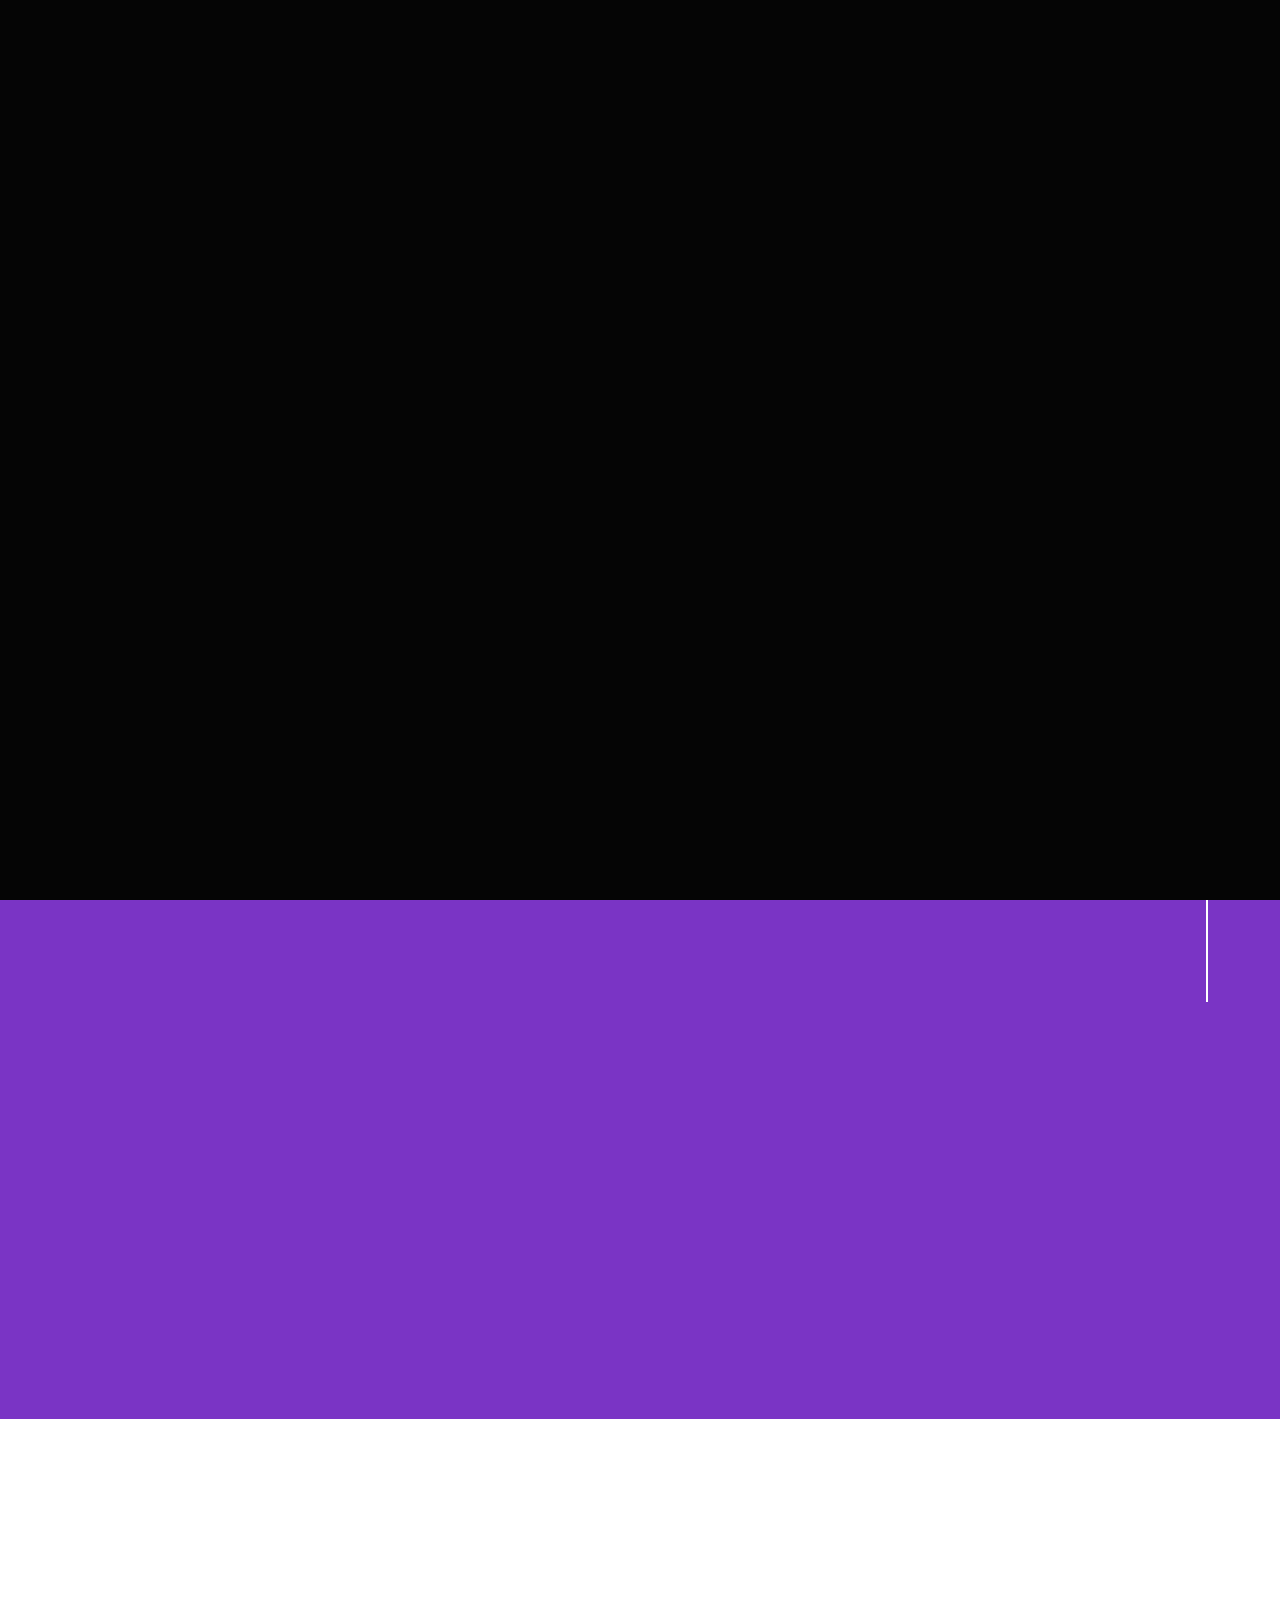
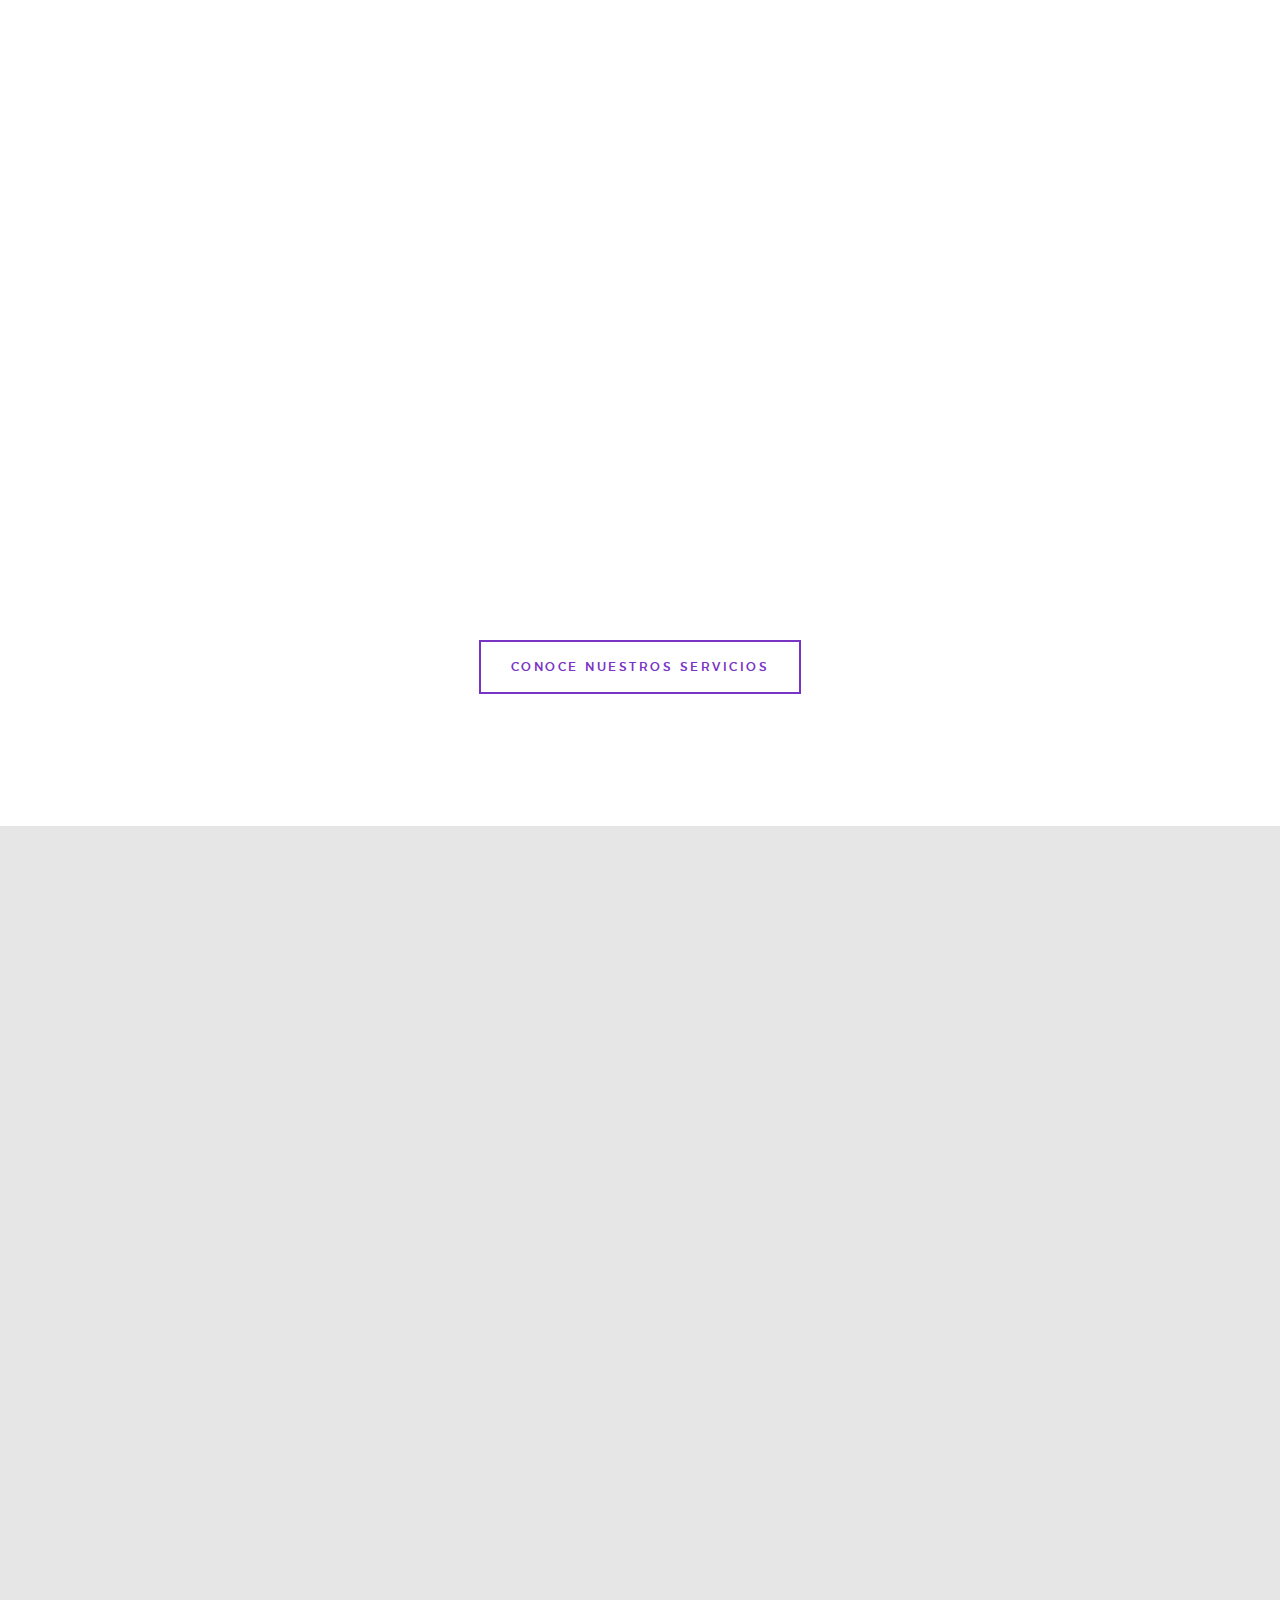
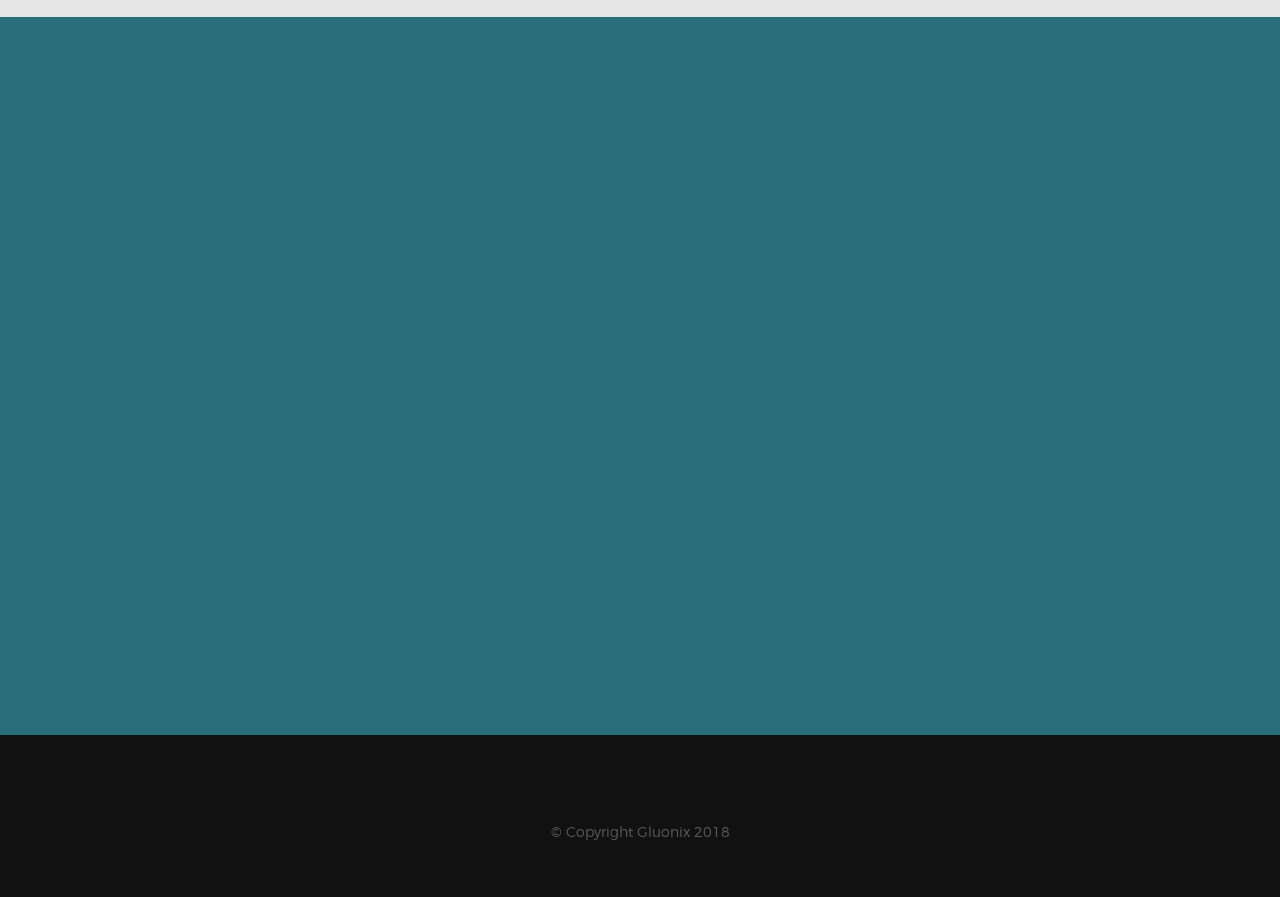
==== commit dc21adb9: "Translate index" ====
--- a/es/index.html
+++ b/es/index.html
@@ -65,6 +65,8 @@
                     <li><a href="about.html#clients" title="../clients">Clientes</a></li>
                     <li><a href="index.html#contact" title="../contact">Contacto</a></li>
                 </ul>
+
+                <a href="../index.html">EN</a> | <a href="/es/index.html">ES</a>
 
                 <!-- <ul class="header-nav__social">
                     <li>
@@ -130,12 +132,6 @@
     <!-- about
     ================================================== -->
     <section id='about' class="s-about">
-
-        <div class="row section-header has-bottom-sep" data-aos="fade-up">
-            <div class="col-full">
-                <h1 class="display-1 display-1--light">Somos GLUONIX</h1>
-            </div>
-        </div> <!-- end section-header -->
 
         <div class="row about-desc" data-aos="fade-up">
             <div class="col-full">
